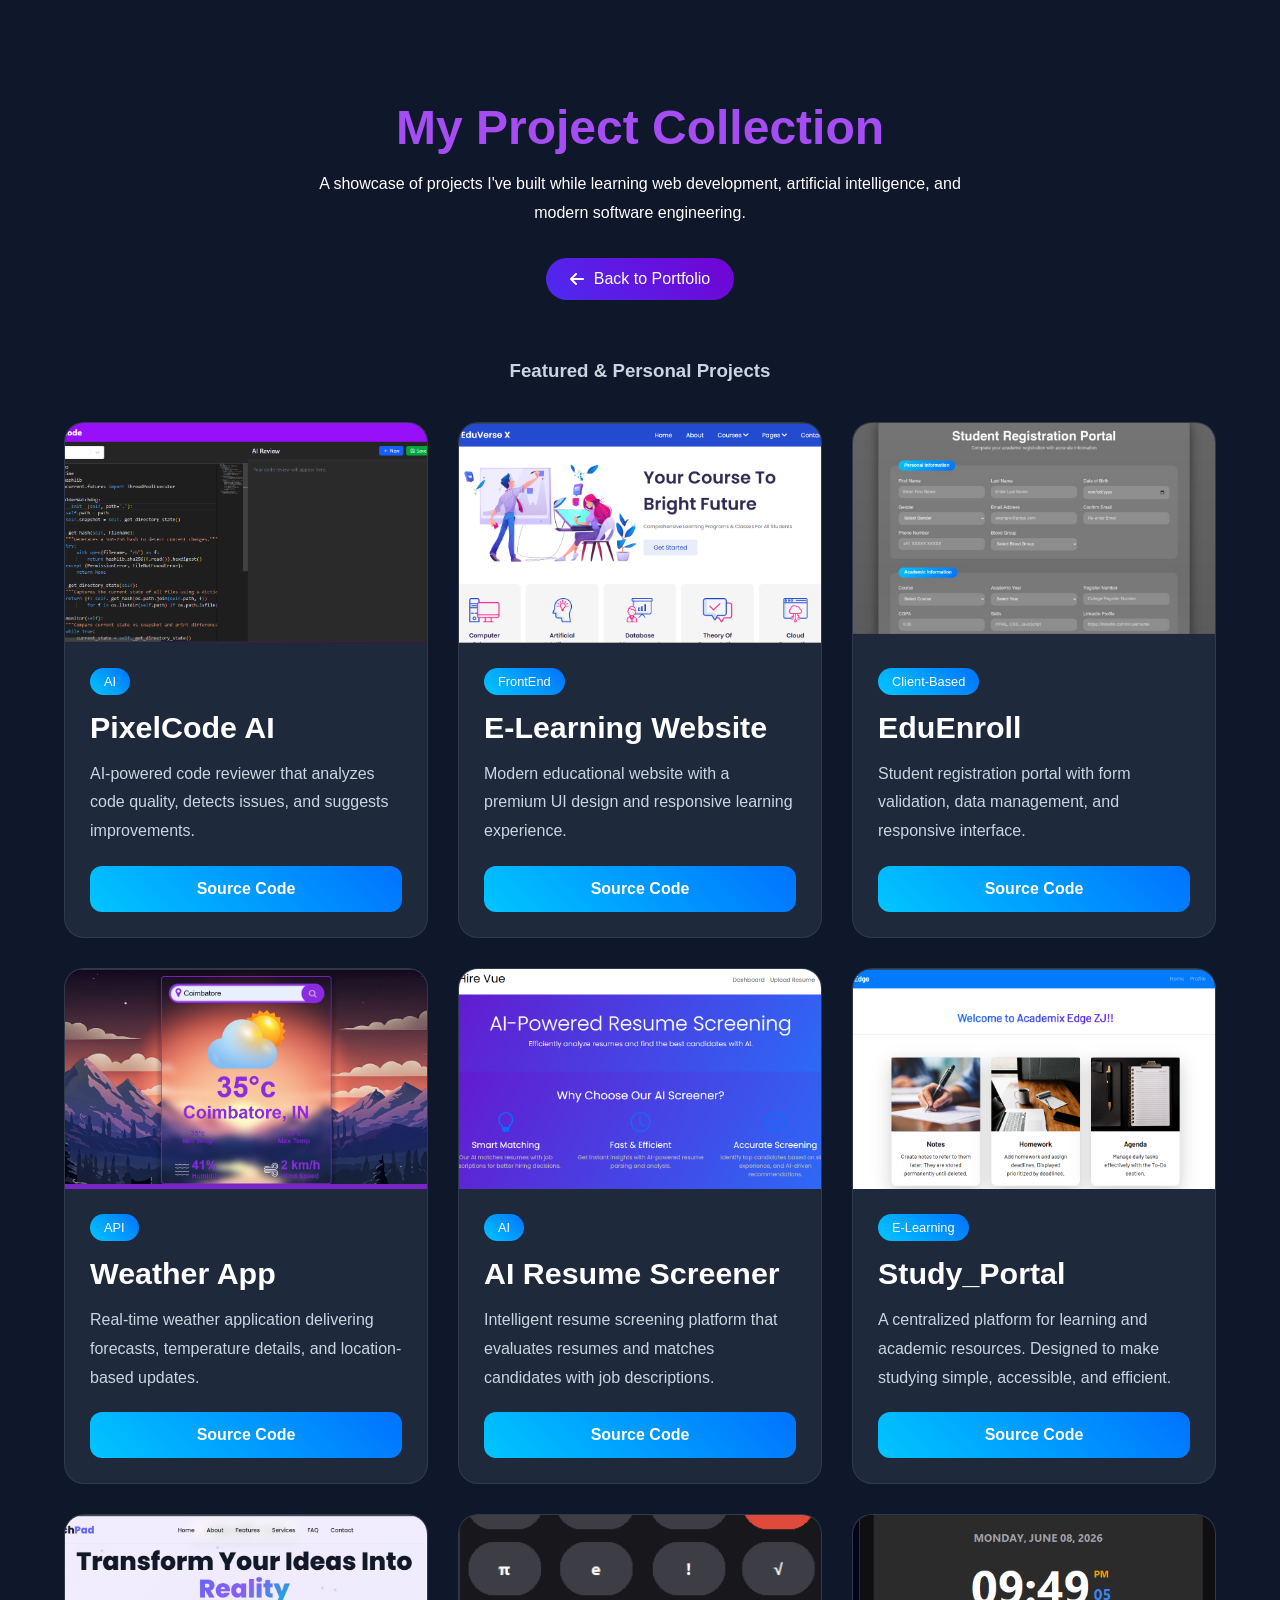
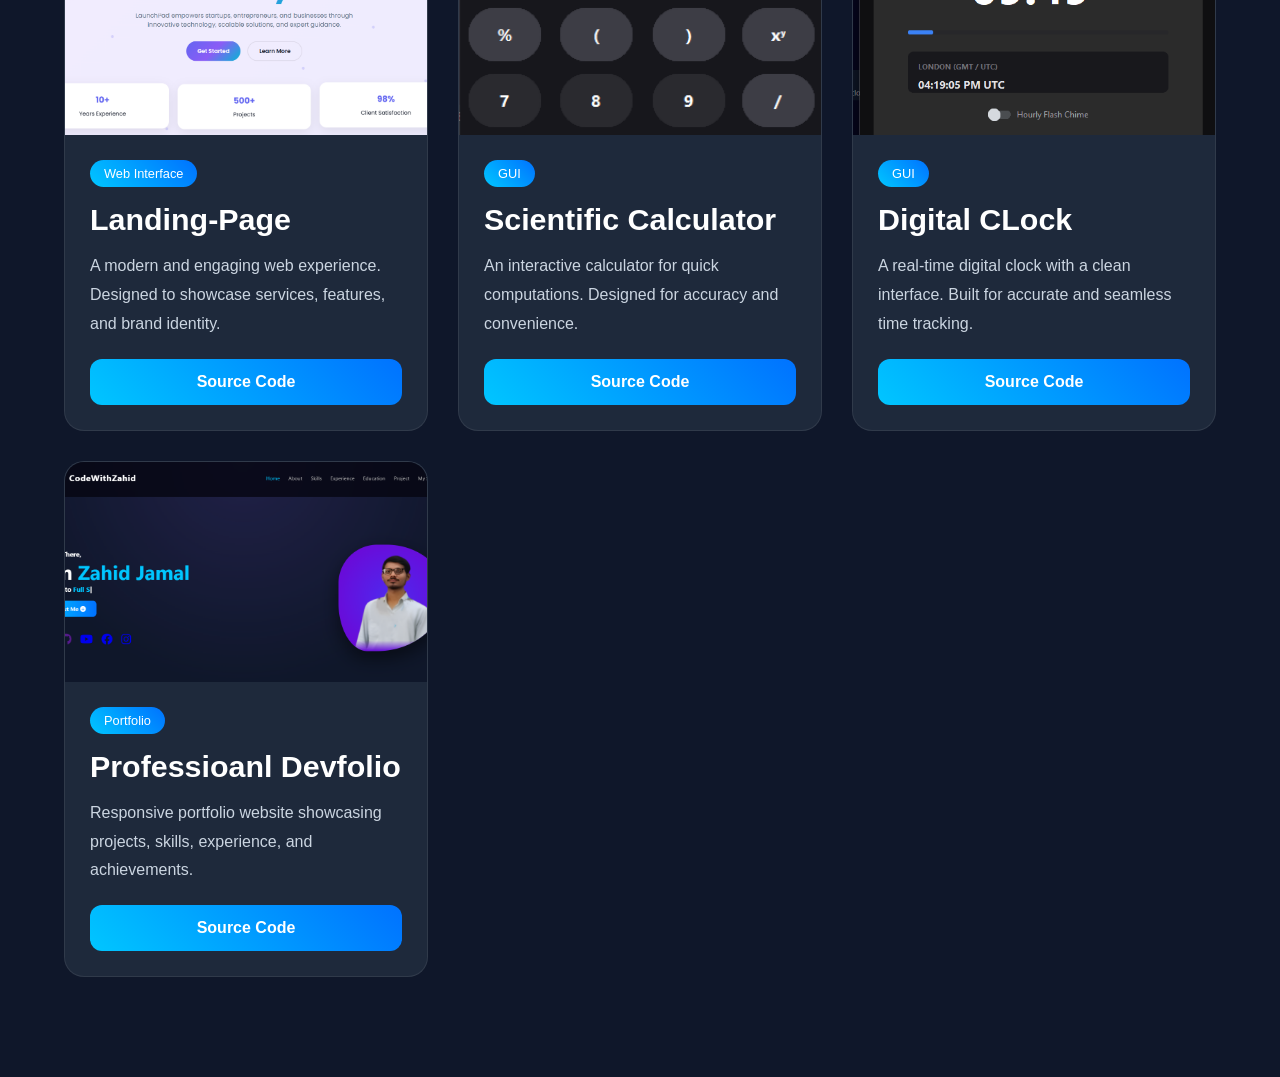
==== projects.html @ 309b1461 "added files" ====
<!DOCTYPE html>
<html lang="en">
<head>
    <meta charset="UTF-8">
    <meta name="viewport" content="width=device-width, initial-scale=1.0">
    <title>All Projects | Zahid Jamal</title>
    <link rel="stylesheet" href="https://cdnjs.cloudflare.com/ajax/libs/font-awesome/6.5.2/css/all.min.css">
    <link rel="stylesheet" href="./assets/css/style.css">
</head>

<body>

<section class="hero">

    <h1>My Project Collection</h1>

    <p>
        A showcase of projects I've built while learning web development,
        artificial intelligence, and modern software engineering.
    </p>

    <a href="index.html" class="back-btn">
        <i class="fas fa-arrow-left"></i>
        Back to Portfolio
    </a>

</section>

<section class="projects">

    <div class="project-count">
        <h3>Featured & Personal Projects</h3>
    </div>

    <div class="grid">

        <!-- Project 1 -->

        <div class="card">
            <div class="image-box">
                <img src="./assets/images/projects/pixelcode.png" alt="PixelCode AI">
            </div>

            <div class="content">
                <span class="tag">AI</span>

                <h3>PixelCode AI</h3>

                <p>
                    AI-powered code reviewer that analyzes code quality,
                    detects issues, and suggests improvements.
                </p>

                <div class="buttons">

                    <a href="https://github.com/ZahidJamal-web/AI-Code-Reviewer" target="_blank" class="code">
                        Source Code
                    </a>
                </div>
            </div>
        </div>

        <!-- Project 2 -->

        <div class="card">
            <div class="image-box">
                <img src="./assets/images/projects/e-learning.png" alt="E Learning">
            </div>

            <div class="content">
                <span class="tag">FrontEnd</span>

                <h3>E-Learning Website</h3>

                <p>
                    Modern educational website with a premium UI design and
                    responsive learning experience.
                </p>

                <div class="buttons">

                    <a href="https://github.com/ZahidJamal-web/Education-Static-Websi" target="_blank" class="code">
                        Source Code
                    </a>
                </div>
            </div>
        </div>

        <!-- Project 3 -->

        <div class="card">
            <div class="image-box">
                <img src="./assets/images/projects/enroll.png" alt="EduEnroll">
            </div>

            <div class="content">
                <span class="tag">Client-Based</span>

                <h3>EduEnroll</h3>
                
                <p>
                    Student registration portal with form validation,
                    data management, and responsive interface.
                </p>

                <div class="buttons">

                    <a href="https://github.com/ZahidJamal-web/Student-Registration-Form" target="_blank" class="code">
                        Source Code
                    </a>
                </div>
            </div>
        </div>

        <!-- Project 4 -->

        <div class="card">
            <div class="image-box">
                <img src="./assets/images/projects/weather-app.png" alt="Weather App">
            </div>

            <div class="content">
                <span class="tag">API</span>

                <h3>Weather App</h3>

                <p>
                    Real-time weather application delivering forecasts,
                    temperature details, and location-based updates.
                </p>

                <div class="buttons">

                    <a href="https://github.com/ZahidJamal-web/Weather_App" class="code">
                        Source Code
                    </a>
                </div>
            </div>
        </div>

        <!-- Future Projects -->

        <div class="card">
            <div class="image-box">
                <img src="./assets/images/projects/resume-screener.png" alt="">
            </div>

            <div class="content">
                <span class="tag">AI</span>

                <h3>AI Resume Screener</h3>

                <p>
                    Intelligent resume screening platform that evaluates
                    resumes and matches candidates with job descriptions.
                </p>

                <div class="buttons">
                    <a href="https://github.com/ZahidJamal-web/AI_Resume_Screener" class="code">Source Code</a>
                </div>
            </div>
        </div>

        <div class="card">
            <div class="image-box">
                <img src="./assets/images/projects/study-portal.png" alt="">
            </div>

            <div class="content">
                <span class="tag">E-Learning</span>

                <h3>Study_Portal</h3>

                <p>
                    A centralized platform for learning and academic resources.
                    Designed to make studying simple, accessible, and efficient.
                </p>

                <div class="buttons">
                    <a href="https://github.com/ZahidJamal-web/Study_Portal" class="code">Source Code</a>
                </div>
            </div>
        </div>

        <div class="card">
            <div class="image-box">
                <img src="./assets/images/projects/landing-page.png" alt="">
            </div>

            <div class="content">
                <span class="tag">Web Interface</span>

                <h3>Landing-Page</h3>

                <p>
                    A modern and engaging web experience.
                    Designed to showcase services, features, and brand identity.
                </p>

                <div class="buttons">
                    <a href="https://github.com/ZahidJamal-web/Launchpad-Landing-page" class="code">Source Code</a>
                </div>
            </div>
        </div>

        <div class="card">
            <div class="image-box">
                <img src="./assets/images/projects/calculator.png" alt="">
            </div>

            <div class="content">
                <span class="tag">GUI</span>

                <h3>Scientific Calculator</h3>

                <p>
                    An interactive calculator for quick computations.
                    Designed for accuracy and convenience.
                </p>

                <div class="buttons">
                    <a href="https://github.com/ZahidJamal-web/Python-Scientific-Calculator" class="code">Source Code</a>
                </div>
            </div>
        </div>

        <div class="card">
            <div class="image-box">
                <img src="./assets/images/projects/digital-clock.png" alt="">
            </div>

            <div class="content">
                <span class="tag">GUI</span>

                <h3>Digital CLock</h3>

                <p>
                    A real-time digital clock with a clean interface.
                    Built for accurate and seamless time tracking.
                </p>

                <div class="buttons">
                    <a href="https://github.com/ZahidJamal-web/Digital-Clock" class="code">Source Code</a>
                </div>
            </div>
        </div>

        <div class="card">
            <div class="image-box">
                <img src="./assets/images/projects/portfolio.png" alt="">
            </div>

            <div class="content">
                <span class="tag">Portfolio</span>

                <h3>Professioanl Devfolio</h3>

                <p>
                    Responsive portfolio website showcasing projects,
                    skills, experience, and achievements.
                </p>

                <div class="buttons">
                    <a href="https://github.com/ZahidJamal-web/Personal-Portfolio" class="code">Source Code</a>
                </div>
            </div>
        </div>
    </div>

</section>

</body>
</html>
---- assets/css/style.css ----
@import url('https://fonts.googleapis.com/css2?family=Poppins:wght@300;400;600;700&display=swap');

:root {
    --primary: #8b5cf6;
    --secondary: #3b82f6;
    --bg: #050510;
    --glass: rgba(255, 255, 255, 0.03);
    --border: rgba(255, 255, 255, 0.1);
    --text: #ffffff;
    --text-dim: #b3b3b3;
}

* { margin: 0; padding: 0; box-sizing: border-box; font-family: 'Poppins', sans-serif; }
body { background: var(--bg); color: var(--text); overflow-x: hidden; }

/* Background Glow */
.glow-overlay {
    position: fixed; top: 0; left: 0; width: 100%; height: 100%;
    background: radial-gradient(circle at 50% 0%, rgba(139, 92, 246, 0.15), transparent 70%);
    z-index: -1;
}

/* Glass Effect */
.glass {
    background: var(--glass);
    backdrop-filter: blur(12px);
    border: 1px solid var(--border);
    border-radius: 20px;
}

header {
    display: flex; justify-content: space-between; align-items: center;
    padding: 1.5rem 8%; position: sticky; top: 0; z-index: 1000;
    background: rgba(5, 5, 16, 0.8); backdrop-filter: blur(10px);
}

/* ===== HEADER ===== */

.logo-header{
    display: flex;
    flex-direction: row;
    align-items: center;
    gap: 1rem;
    transition: 0.4s ease;
}


/* ===== TRANSPARENT CIRCLE ===== */

.logo-circle{
    width: 60px;
    height: 60px;
    border-radius: 50%;
    display: flex;
    align-items: center;
    justify-content: center;
    background: rgba(255,255,255,0.08);
    border: 5px solid rgba(255,255,255,0.2);
    backdrop-filter: blur(10px);
    transition: 0.4s ease;
}

/* ICON */

.logo-circle i{
    font-size: 1.5rem;
    color: #fff;
}

/* TEXT */

.logo-header span{
    font-size: 1.5rem;
    font-weight: 700;
    color: #fff;
    letter-spacing: 1px;
}

/* ===== HOVER EFFECT ===== */

.logo:hover .logo-header{
    opacity: 0;
    transform: scale(0.6) rotate(-10deg);
}

/* GLOW ANIMATION */

.logo-circle:hover{
    transform: scale(1.1);
}

.navbar ul { display: flex; list-style: none; gap: 1.5rem; }
.navbar a { text-decoration: none; color: var(--text-dim); font-size: 0.9rem; transition: 0.3s; }
.navbar a.active, .navbar a:hover { color: var(--primary); }

.container { max-width: 1200px; margin: 0 auto; padding: 2rem; }

/* Hero */
.home { min-height: 80vh; display: flex; align-items: center; }
.hero-content { display: flex; align-items: center; justify-content: space-between; width: 100%; gap: 5rem; }
h1 { font-size: 3.5rem; }
h1 span { color: var(--primary); }

.btn-primary {
    display: inline-block; padding: 12px 30px; background: linear-gradient(90deg, var(--primary), var(--secondary));
    color: white; text-decoration: none; border-radius: 10px; font-weight: 600; margin-top: 20px;
}

.btn-primary:hover{
    transform: scale(1.2);
}
.btn-resume {
   display: inline-block; padding: 12px 30px; background: linear-gradient(90deg, var(--primary), var(--secondary));
    color: white; text-decoration: none; border-radius: 10px; font-weight: 600; margin-top: 20px;
}
.image-side {
    display: flex;
    justify-content: center;
    align-items: center;
    height: 500px;
}

.portrait-container {
    position: relative;
    width: 300px;
    height: 300px;
    background: radial-gradient(circle, rgba(80, 43, 245, 0.973), rgb(114, 3, 211));
    border-radius: 40% 60% 70% 30% / 40% 50% 60% 50%;
    overflow: hidden; 
    display: flex;
    justify-content: center;
    align-items: flex-end;
    
    box-shadow: 0 20px 50px rgba(0, 0, 0, 0.5);
}

.portrait-container img {
    width: 98%; 
    height: auto;
    display: block;
    -webkit-mask-image: linear-gradient(to bottom, black 90%, transparent 100%);
    mask-image: linear-gradient(to bottom, black 90%, transparent 100%);
    transition: transform 0.4s ease;
}

.portrait-container:hover img {
    transform: scale(1.08);
}

.home .socials {
    margin-top: 2.5rem; 
    display: flex;
    gap: 1.5rem;
}

.home .socials a {
    font-size: 2rem; 
    display: inline-block;
    transition: transform 0.3s ease, color 0.3s ease;
}

.home .socials a:hover {
    transform: translateY(-5px); 
    color: var(--primary);
}

/* Specifically for the Footer Socials if they are also cramped */
.footer .share {
    margin-top: 2rem;
    display: flex;
    gap: 1.2rem;
}

.footer .share a {
    height: 45px; /* Increased height */
    width: 45px;  /* Increased width */
    line-height: 45px; /* Vertically centers the icon */
    font-size: 1.2rem;
}

/* the grid layout to stack vertically */
.grid-layout {
    display: flex;
    flex-direction: column; 
    gap: 4rem;              
    margin-top: 3rem;
}

.glass.card-section {
    width: 100%;
}

.about-flex {
    display: flex;
    gap: 2rem;
    align-items: flex-start;
}


/* Ensure images don't stretch weirdly in the vertical layout */
.profile-img {
    width: 280px; 
    height: auto;
    border-radius: 15px;
}

/* target the description paragraph in About Me */
.description {
    line-height: 2 !important; /* Increases space between lines of text */
    margin-bottom: 20px;         /* Adds space before the contact info starts */
}

.tagline {
    line-height: 2 !important;
}

.typing-text{
    color: var(--primary);
}

/* Add space between the individual contact items (Age, Email, etc.) */
.meta-info span {
    margin-bottom: 10px; /* Space between the rows of contact info */
    display: inline-block;
    margin-right: 15px;
}

/* Add space between skill categories */
.skill-cat {
    margin-bottom: 2.5rem !important; /* Space between Frontend row and Backend row */
}

/* Space between the label (Frontend) and the icons below it */
.skill-cat label {
    margin-bottom: 15px !important;
    display: block;
    font-size: 1.1rem;
    letter-spacing: 1px;
}

/* Space between the icons themselves */
.icons {
    gap: 1.5rem !important; /* Increases horizontal space between tech icons */
}

.card-section {
    padding: 3rem !important; 
}

.card-header {
    display: flex;          
    align-items: center;    
    gap: 12px;              
    margin-bottom: 20px;    
}

.card-header i {
    font-size: 2.3rem;      
    color: var(--primary);  
}

.card-header h2 {
    margin: 0;              
    font-size: 2.5rem ;
}
/* Container Spacing */
.skills-wrapper {
    display: flex;
    flex-direction: column;
    gap: 2rem;
    padding: 10px;
}

/* Category Label (Neon Green accent) */
.skill-cat label {
    display: block;
    color: #10b981; 
    font-size: 0.85rem;
    font-weight: 700;
    text-transform: uppercase;
    margin-bottom: 15px;
    letter-spacing: 1px;
}

/* The Icon Row */
.icons {
    display: flex;
    flex-wrap: wrap;
    gap: 15px;
}

/* Individual Icon "Cards" for Visibility */
.icons i {
    font-size: 2.2rem;
    background: rgb(247, 247, 247); /* Subtle card background */
    padding: 12px;
    border-radius: 10px;
    border: 1px solid rgba(255, 255, 255, 0.1);
    transition: all 0.3s ease;
    cursor: pointer;
    display: flex;
    align-items: center;
    justify-content: center;
}

/* Force visibility for dark-colored logos */
.icons i.colored[class*="github"],
.icons i.colored[class*="express"],
.icons i.colored[class*="linux"],
.icons i.colored[class*="flask"] {
    filter: drop-shadow(0 0 5px rgba(255, 255, 255, 0.4)) brightness(1.3);
}

/* Hover Effect */
.icons i:hover {
    transform: translateY(-5px);
    background: rgba(255, 255, 255, 0.12);
    border-color: #8b5cf6; /* Purple glow on hover */
    box-shadow: 0 5px 15px rgba(139, 92, 246, 0.3);
}

/* ================= EXPERIENCE SECTION ================= */

.experience {
    padding: 10px ;
}

.experience-header i {
    font-size: 2.5rem;      
    color: var(--primary); 
}

.timeline {
    position: relative;
    margin-top: 50px;
}

.timeline::before {
    content: "";
    position: absolute;
    left: 18px;
    top: 0;
    width: 3px;
    height: 100%;
    background: linear-gradient(to bottom, #00bfff, #8a2be2);
}

.timeline-item {
    position: relative;
    margin-bottom: 30px;
    padding-left: 70px;
}

.timeline-dot {
    position: absolute;
    left: 5px;
    width: 28px;
    height: 28px;
    border-radius: 50%;
    background: #00bfff;
    border: 5px solid #0f172a;
    box-shadow: 0 0 20px rgba(0, 191, 255, 0.5);
}

.timeline-content {
    background: rgba(255, 255, 255, 0.05);
    backdrop-filter: blur(12px);
    border: 1px solid rgba(255,255,255,0.08);
    border-radius: 20px;
    padding: 30px;
    transition: 0.4s ease;
}

.timeline-content:hover {
    transform: translateY(-8px);
    box-shadow: 0 10px 30px rgba(0,0,0,0.2);
}

.experience-header {
    display: flex;
    gap: 20px;
    align-items: flex-start;
    margin-bottom: 10px;
}

.experience-header img {
    width: 60px;
    height: 60px;
    border-radius: 15px;
    object-fit: cover;
    background: #fff;
    padding: 5px;
}

.experience-header h3 {
    font-size: 1.3rem;
    color: #fff;
    margin-bottom: 5px;
}

.experience-header h4 {
    font-size: 1rem;
    color: #00bfff;
    margin-bottom: 8px;
}

.experience-date {
    display: block;
    color: #00bfff;
    font-size: 0.9rem;
    margin-bottom: 5px;
}

.experience-location {
    color: #00bfff;
    font-size: 0.9rem;
}

.experience-description p {
    color: #ddd;
    line-height: 1.8;
    margin-bottom: 15px;
}

.experience-description ul {
    padding-left: 20px;
}

.experience-description ul li {
    color: #ccc;
    margin-bottom: 10px;
    line-height: 1.6;
}


/* RESPONSIVE */

@media(max-width: 768px) {

    .timeline::before {
        left: 12px;
    }

    .timeline-dot {
        width: 22px;
        height: 22px;
        left: 2px;
    }

    .timeline-item {
        padding-left: 50px;
    }

    .experience-header {
        flex-direction: column;
    }

    .experience-header img {
        width: 50px;
        height: 50px;
    }
}

/* Education */
/* Container styling */
.education-container {
  display: flex;
  flex-direction: column;
  gap: 15px;
  max-width: 1100px;
  margin: 0 auto;
  padding: 25px;
  padding-top: 10px;
}

/* The Card Styling */
.edu-card {
  display: flex;
  align-items: center;
  background: rgba(255, 255, 255, 0.03); /* Semi-transparent */
  border: 1px solid rgba(255, 255, 255, 0.1);
  border-radius: 20px;
  padding: 24px;
  gap: 25px;
  transition: all 0.4s cubic-bezier(0.175, 0.885, 0.32, 1.275);
  backdrop-filter: blur(10px);
}

/* Hover Effect */
.edu-card:hover {
  transform: scale(1.02);
  background: rgba(157, 80, 187, 0.05);
  border-color: #9d50bb;
  box-shadow: 0 15px 35px rgba(0, 0, 0, 0.4);
}

/* Image Container */
.edu-image img {
  width: 100px;
  height: 100px;
  object-fit: cover;
  border-radius: 15px;
  box-shadow: 0 5px 15px rgba(0,0,0,0.3);
}

/* Text Content */
.edu-details {
  flex: 1;
}

.edu-date {
  font-size: 0.85rem;
  color: #9d50bb; /* Your Purple theme */
  font-weight: 600;
  text-transform: uppercase;
  letter-spacing: 1px;
}

.edu-degree {
  margin: 5px 0;
  font-size: 1.4rem;
  color: #ffffff;
}

.edu-school {
  color: #a0a0a0;
  margin-bottom: 12px;
}

/* Status Badge */
.edu-status {
  font-size: 0.75rem;
  padding: 5px 12px;
  border-radius: 50px;
  font-weight: bold;
}

.badge-completed {
  background: rgba(0, 255, 136, 0.1);
  color: #00ff88;
  border: 1px solid rgba(0, 255, 136, 0.3);
}

.edu-percentage {
  font-size: 0.75rem;
  padding: 5px 12px;
  border-radius: 50px;
  font-weight: bold;
  background: rgba(157, 80, 187, 0.1); /* Subtle purple background */
  color: #d1a3ff; /* Lighter purple text */
  border: 1px solid rgba(157, 80, 187, 0.3);
}

/* Mobile Responsiveness */
@media (max-width: 600px) {
  .edu-card {
    flex-direction: column;
    text-align: center;
  }
}
/* ===== PROJECT SECTION ===== */

.project{
    padding: 6rem 8%;
    min-height: 100vh;
}

.section-title{
    text-align: center;
    font-size: 2.5rem;
    margin-bottom: 5rem;
    color: #fff;
}

.section-title span{
    color: #00d9ff;
}

/* ===== PROJECT GRID ===== */

.projects-grid{
    display: grid;
    grid-template-columns: repeat(auto-fit, minmax(320px, 1fr));
    gap: 3rem;
    align-items: stretch;
}

/* ===== PROJECT CARD ===== */

.project-card{
    position: relative;
    overflow: hidden;

    border-radius: 25px;

    background: rgba(255,255,255,0.06);
    backdrop-filter: blur(12px);

    border: 1px solid rgba(255,255,255,0.1);

    transition: 0.4s ease;

    display: flex;
    flex-direction: column;

    height: 100%;
}

/* IMAGE */

.project-card img{
    width: 100%;
    height: 240px;
    object-fit: cover;

    transition: 0.5s ease;
}

/* CONTENT */

.project-content{
    padding: 1rem;
    display: flex;
    flex-direction: column;
    flex: 1;
}

/* TITLE */

.project-content h3{
    font-size: 1.3rem;
    color: #fff;
    margin-bottom: 1rem;
}

/* PARA */

.project-content p{
    font-size: 1rem;
    line-height: 1.8;
    color: #d1d5db;

    margin-bottom: 2rem;
    flex: 1;
}

/* BUTTONS */

.project-btns{
    display: flex;
    gap: 1rem;
    flex-wrap: wrap;
}

/* BUTTON */

.btn-small{
    padding: 1rem 2rem;
    border-radius: 50px;

    background: #00d9ff;
    color: #111;

    font-size: 1.4rem;
    font-weight: 600;

    text-decoration: none;

    transition: 0.3s ease;
}

.btn-small:hover{
    transform: translateY(-3px);
    box-shadow: 0 0 20px rgba(0,217,255,0.5);
}

/* OUTLINE BUTTON */

.btn-small.outline{
    background: transparent;
    border: 2px solid #00d9ff;
    color: #00d9ff;
}

.btn-small.outline:hover{
    background: #00d9ff;
    color: #111;
}

/* HOVER EFFECT */

.project-card:hover{
    transform: translateY(-10px);
    box-shadow: 0 0 35px rgba(0,217,255,0.2);
}

.project-card:hover img{
    transform: scale(1.08);
}

/* ===== RESPONSIVE ===== */

@media(max-width: 991px){

    .project{
        padding: 5rem 5%;
    }

    .section-title{
        font-size: 3rem;
    }

    .project-content h3{
        font-size: 2rem;
    }

    .project-content p{
        font-size: 1.4rem;
    }
}

@media(max-width: 768px){

    .projects-grid{
        grid-template-columns: 1fr;
    }

    .project-card img{
        height: 220px;
    }

    .project-content{
        padding: 2rem;
    }

    .btn-small{
        width: 100%;
        text-align: center;
    }
}

@media(max-width: 480px){

    .section-title{
        font-size: 2.5rem;
    }

    .project-content h3{
        font-size: 1.8rem;
    }

    .project-content p{
        font-size: 1.3rem;
    }

    .project-card img{
        height: 200px;
    }
}

.all-projects-btn{
    text-align:center;
    margin-top:2rem;
    
}

.all-projects-btn .btn{
    display:inline-flex;
    align-items:center;
    gap:8px;
    padding: 12px 30px;
    background: linear-gradient(90deg, var(--primary), var(--secondary));
    color: white; 
    text-decoration: none; 
    border-radius: 10px; 
    font-weight: 600; 
    margin-top: 20px;
}

/* ===== service SECTION ===== */

.services-section{
    min-height: 90vh;
    background: var(--bg);
    padding: 5rem 8%;
}

.services-section .heading{
    text-align: center;
    color: #fff;
    font-size: 3rem;
    margin-bottom: 5rem;
}

.services-section .heading i{
    color: #00d9ff;
}

/* CONTAINER */

.service-container{
    position: relative;
    max-width: 1300px;
    margin: auto;
    padding-top: 30px;
}

/* TOP ROOF SHAPE */

.roof{
    position: absolute;
    top: 0;
    left: 50%;
    transform: translateX(-50%);
    width: 100%;
    height: 100px;
    background: #00d9ff;

    clip-path: polygon(50% 0%, 100% 100%, 0% 100%);
}

/* service BOX */

.service-box{
    display: flex;
    gap: 1rem;
    position: relative;
    z-index: 2;
}

/* EACH service */

.service{
    flex: 1;
    background: #1e293b;
    height: 450px;
    position: relative;
    overflow: hidden;
    border-radius: 0 0 10px 10px;
    transition: 0.4s ease;
    cursor: pointer;

    display: flex;
    align-items: center;
    justify-content: center;
}

/* DIFFERENT COLORS */

.service:nth-child(1){
    background: #334155;
}

.service:nth-child(2){
    background: #48776d;
}

.service:nth-child(3){
    background: #0ea5e9;
}

.service:nth-child(4){
    background: #0051ff;
}

.service:nth-child(5){
    background: #1d4ed8;
}

/* ICON */

.service-icon{
    transition: 0.4s ease;
}

.service-icon i{
    font-size: 7rem;
    color: white;
    margin-top: 70px;
}

/* HIDE ICON ON HOVER */

.service:hover .service-icon{
    opacity: 0;
    transform: scale(0.5) rotate(180deg);
}

/* SHOW TEXT */

.service-content{
    position: absolute;
    bottom: 60px;
    padding: 0 2rem;
    text-align: center;

    opacity: 0;
    transform: translateY(30px);
    transition: 0.4s ease;
}

.service:hover .service-content{
    opacity: 1;
    transform: translateY(0);
}

/* TITLE */

.service-title{
    position: absolute;
    top: 40px;
    left: 50%;
    transform: translateX(-50%);
    width: 100%;
    text-align: center;
    padding: 0 1rem;
}

.service-title h3{
    color: #fff;
    font-weight: 700;
}

/* CONTENT */

.service-content{
    opacity: 0;
    transform: translateY(30px);
    transition: 0.4s ease;
    padding: 2rem;
    text-align: center;
}

.service-content p{
    color: #fff;
    line-height: 1.8;
}

/* HOVER EFFECT */

.service:hover{
    transform: translateY(-10px) scale(1.03);
}

.service:hover .service-content{
    opacity: 1;
    transform: translateY(0);
}

/* HIDE CONTENT WHEN NOT HOVERED */

.service:not(:hover) .service-content{
    opacity: 0;
}

/* RESPONSIVE */

@media(max-width: 991px){

    .service-box{
        flex-direction: column;
    }

    .service{
        height: 250px;
    }

    .roof{
        display: none;
    }
}

footer { text-align: center; padding: 2rem; margin-top: 4rem; border-bottom: none; border-left: none; border-right: none; border-radius: 20px 20px 0 0; }
footer span { color: var(--primary); font-weight: 600; }

/* Responsive */
@media (max-width: 900px) {
    .hero-content, .grid-layout, .education-grid, .about-flex { flex-direction: column; grid-template-columns: 1fr; }
    h1 { font-size: 2.5rem; }
    .hero-img-card img { width: 100%; }
}

/* Footer Styles */
.footer {
    margin-top: 5rem;
    padding: 3rem 8% 1rem;
    border-radius: 40px 40px 0 0; /* Rounded top corners */
    border-bottom: none;
    border-left: none;
    border-right: none;
}

.footer .box-container {
    display: grid;
    grid-template-columns: repeat(auto-fit, minmax(250px, 1fr));
    gap: 2rem;
    margin-bottom: 2rem;
}

.footer .box h3 {
    font-size: 1.4rem;
    color: var(--text);
    margin-bottom: 1.5rem;
    font-weight: 600;
}

.footer .box p {
    font-size: 0.9rem;
    color: var(--text-dim);
    line-height: 1.8;
}

.footer .box .tagline {
    margin-top: 10px;
    color: var(--primary);
    font-weight: 600;
}

.footer .box .links {
    display: flex;
    flex-direction: column;
    gap: 10px;
}

.footer .box .links a {
    text-decoration: none;
    color: var(--text-dim);
    font-size: 0.9rem;
    transition: 0.3s;
    display: flex;
    align-items: center;
    gap: 8px;
}

.footer .box .links a i {
    font-size: 0.7rem;
    color: var(--primary);
}

.footer .box .links a:hover {
    color: var(--primary);
    padding-left: 8px;
}

.footer .box .contact-links p {
    display: flex;
    align-items: center;
    gap: 12px;
    margin-bottom: 12px;
}

.footer .box .contact-links i {
    color: var(--primary);
    width: 20px;
}

/* Social Icons in Footer */
.footer .share {
    display: flex;
    gap: 1rem;
    margin-top: 1.5rem;
}

.footer .share a {
    height: 40px;
    width: 40px;
    line-height: 40px;
    text-align: center;
    border-radius: 50%;
    background: rgba(255, 255, 255, 0.05);
    color: white;
    border: 1px solid var(--border);
    transition: 0.3s;
    font-size: 1.1rem;
}

.footer .share a:hover {
    background: var(--primary);
    transform: translateY(-5px);
    box-shadow: 0 5px 15px rgba(139, 92, 246, 0.4);
}

/* Credit Line */
.footer .credit {
    text-align: center;
    padding-top: 2rem;
    border-top: 1px solid var(--border);
    font-size: 0.9rem;
    color: var(--text-dim);
}

.footer .credit span {
    color: var(--primary);
    font-weight: 600;
}

.footer .credit i {
    color: #e74c3c;
    margin: 0 5px;
}

/* Heartbeat Animation for the icon */
.pulse {
    animation: heartbeat 1.5s ease-in-out infinite;
}

@keyframes heartbeat {
    0% { transform: scale(1); }
    50% { transform: scale(1.2); }
    100% { transform: scale(1); }
}

/* Responsive Footer */
@media (max-width: 768px) {
    .footer {
        padding: 3rem 5% 1rem;
        text-align: center;
    }
    .footer .box .links a, .footer .box .contact-links p {
        justify-content: center;
    }
    .footer .share {
        justify-content: center;
    }
}


/* Projects.html */

:root{
    --primary:#00c6ff;
    --secondary:#0072ff;
    --bg:#0f172a;
    --card:#1e293b;
    --text:#ffffff;
    --text-light:#cbd5e1;
}

*{
    margin:0;
    padding:0;
    box-sizing:border-box;
    font-family:Segoe UI,sans-serif;
}

body{
    background:var(--bg);
    color:var(--text);
}

/* =========================
   HERO SECTION
========================= */

.hero{
    padding:100px 8% 60px;
    text-align:center;
}

.hero h1{
    font-size:3rem;
    margin-bottom:15px;
    color: rgb(165, 77, 243);
}

.hero p{
    max-width:700px;
    margin:auto;
    line-height:1.8;
}

.back-btn{
    display:inline-flex;
    align-items:center;
    gap:10px;
    margin-top:30px;
    padding:12px 24px;
    border-radius:50px;
    text-decoration:none;
    background:linear-gradient(45deg,rgba(80, 43, 245, 0.973), rgb(114, 3, 211));
    color:white;
    transition:.3s;
}

.back-btn:hover{
    background:var(--glass);
}

/* =========================
   PROJECTS SECTION
========================= */

.projects{
    width:90%;
    max-width:1400px;
    margin:auto;
    padding-bottom:100px;
}

.project-count{
    text-align:center;
    margin-bottom:40px;
    color:var(--text-light);
}

.grid{
    display:grid;
    grid-template-columns:repeat(auto-fit,minmax(340px,1fr));
    gap:30px;
    align-items:stretch;
}

/* =========================
   PROJECT CARD
========================= */

.card{
    background:var(--card);
    border-radius:20px;
    overflow:hidden;
    border:1px solid rgba(255,255,255,.08);
    transition:.4s ease;

    display:flex;
    flex-direction:column;
    height:100%;
}

.card:hover{
    transform:translateY(-10px);
}

/* =========================
   IMAGE
========================= */

.image-box{
    height:220px;
    overflow:hidden;
    flex-shrink:0;
}

.image-box img{
    width:100%;
    height:100%;
    object-fit:cover;
    transition:.5s;
}

.card:hover img{
    transform:scale(1.08);
}

/* =========================
   CONTENT
========================= */

.content{
    padding:25px;
    display:flex;
    flex-direction:column;
    flex:1;
}

.tag{
    display:inline-block;
    width:fit-content;
    padding:6px 14px;
    border-radius:30px;
    background:linear-gradient(45deg,var(--primary),var(--secondary));
    font-size:.8rem;
    margin-bottom:15px;
}

.content h3{
    font-size:1.9rem;
    margin-bottom:15px;
    color:var(--text);
}

.content p{
    color:var(--text-light);
    line-height:1.8;
    margin-bottom:20px;
}

/* =========================
   BUTTONS
========================= */

.buttons{
    display:flex;
    gap:10px;
    margin-top:auto; /* pushes buttons to bottom */
}

.buttons a{
    flex:1;
    text-align:center;
    text-decoration:none;
    padding:14px;
    border-radius:12px;
    font-weight:600;
    transition:.3s;
}

.code{
    background:linear-gradient(45deg,var(--primary), var(--secondary));
    color:white;
}

.code:hover{
    opacity:.85;
    transform:translateY(-2px);
    color:rgba(52, 197, 241, 0.925);
    background:var(--bg)
}

/* =========================
   RESPONSIVE
========================= */

@media(max-width:768px){

    .hero h1{
        font-size:2.2rem;
    }

    .grid{
        grid-template-columns:1fr;
    }

    .buttons{
        flex-direction:column;
    }
}

@media(max-width:480px){

    .projects{
        width:95%;
    }

    .content{
        padding:20px;
    }

    .content h3{
        font-size:1.5rem;
    }
}
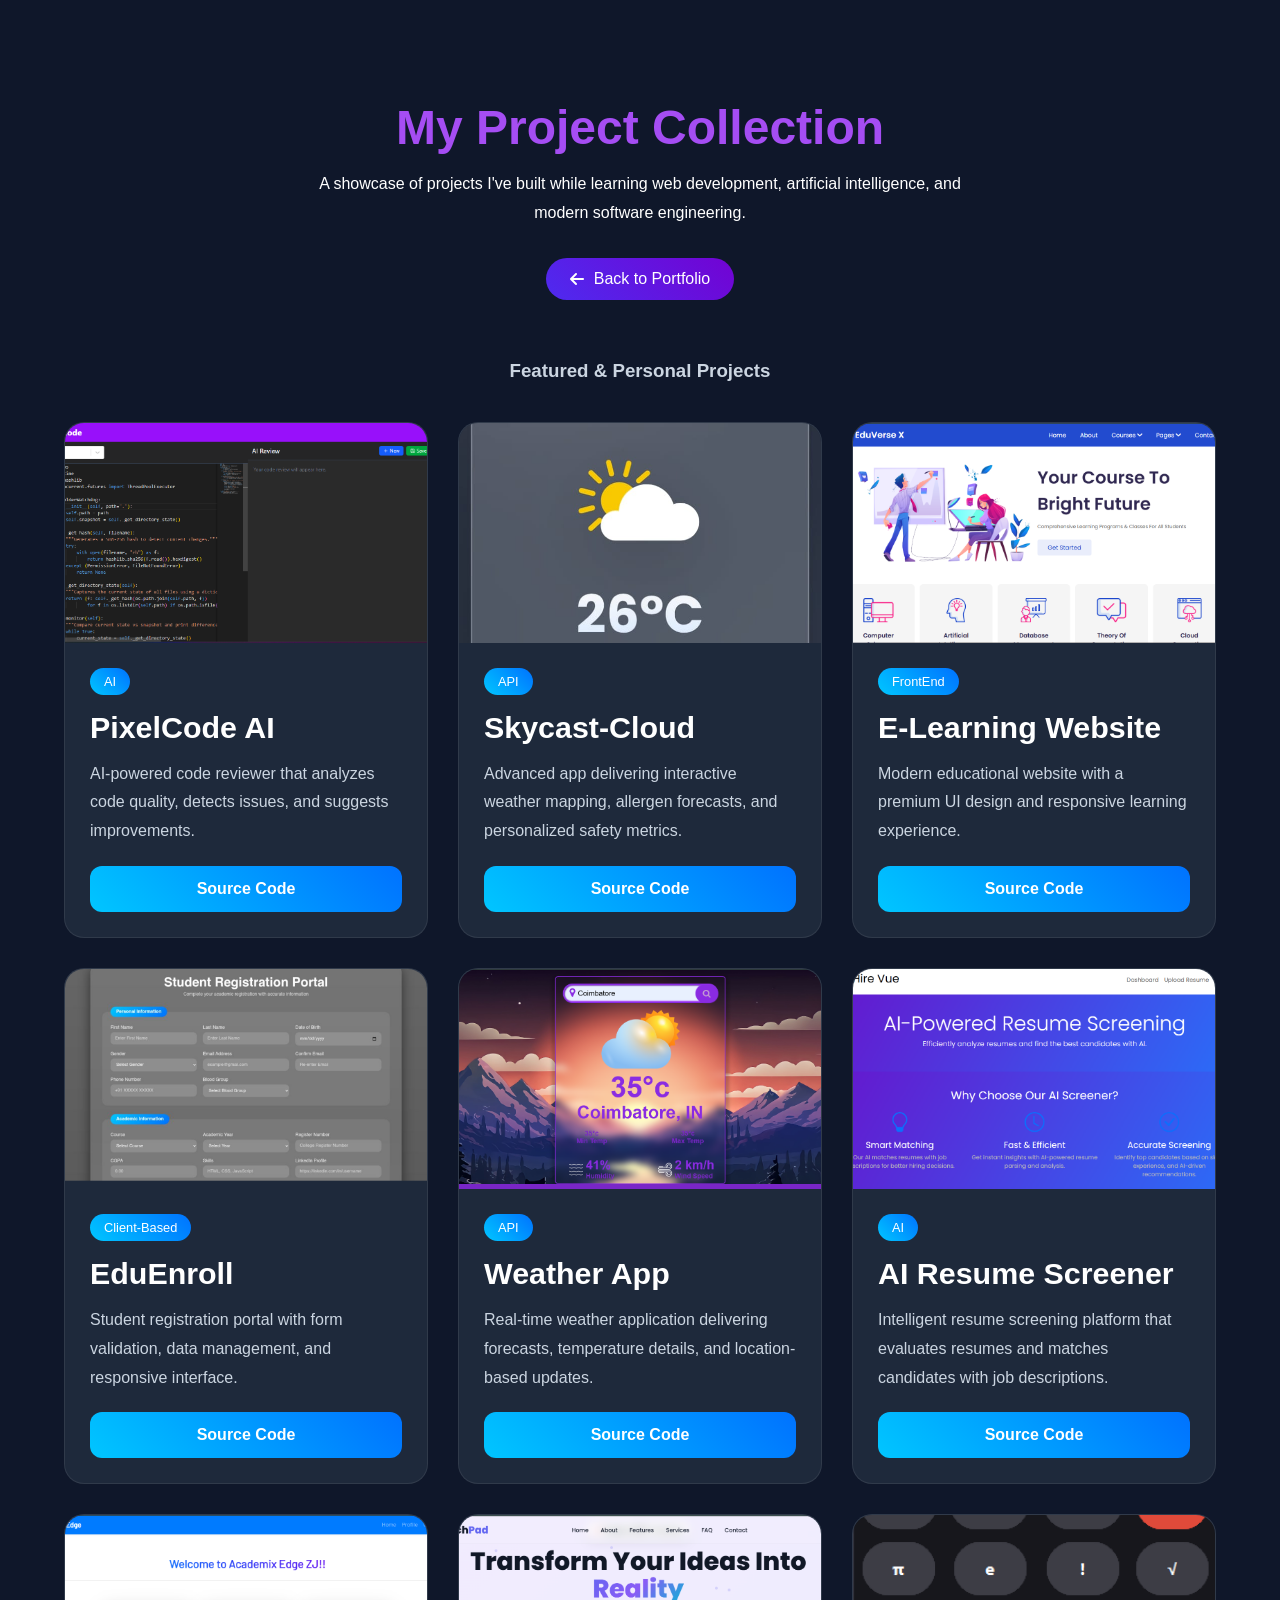
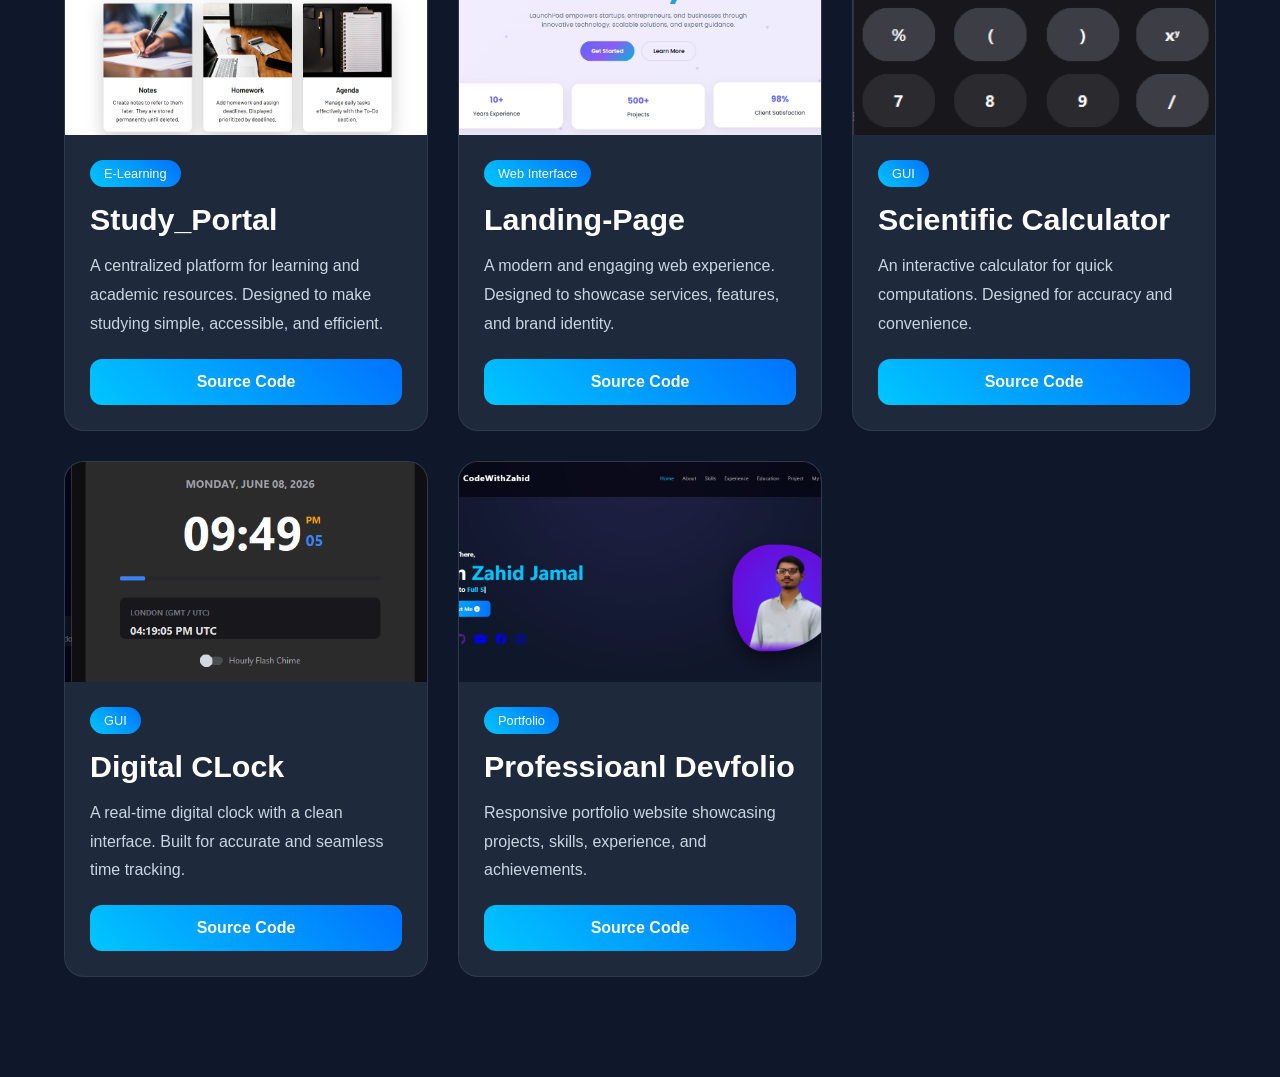
==== commit 34f047c3: "Added projects" ====
--- a/projects.html
+++ b/projects.html
@@ -34,8 +34,6 @@
 
     <div class="grid">
 
-        <!-- Project 1 -->
-
         <div class="card">
             <div class="image-box">
                 <img src="./assets/images/projects/pixelcode.png" alt="PixelCode AI">
@@ -60,8 +58,30 @@
             </div>
         </div>
 
-        <!-- Project 2 -->
-
+         <div class="card">
+            <div class="image-box">
+                <img src="./assets/images/projects/weather-app.jpeg" alt="Weather App">
+            </div>
+
+            <div class="content">
+                <span class="tag">API</span>
+
+                <h3>Skycast-Cloud</h3>
+
+                <p>
+                    Advanced app delivering interactive weather mapping, allergen 
+                    forecasts, and personalized safety metrics.
+                </p>
+
+                <div class="buttons">
+
+                    <a href="https://github.com/ZahidJamal-web/SkyCast-Weather-App" class="code">
+                        Source Code
+                    </a>
+                </div>
+            </div>
+        </div>
+        
         <div class="card">
             <div class="image-box">
                 <img src="./assets/images/projects/e-learning.png" alt="E Learning">
@@ -86,8 +106,6 @@
             </div>
         </div>
 
-        <!-- Project 3 -->
-
         <div class="card">
             <div class="image-box">
                 <img src="./assets/images/projects/enroll.png" alt="EduEnroll">
@@ -112,8 +130,6 @@
             </div>
         </div>
 
-        <!-- Project 4 -->
-
         <div class="card">
             <div class="image-box">
                 <img src="./assets/images/projects/weather-app.png" alt="Weather App">
@@ -138,8 +154,6 @@
             </div>
         </div>
 
-        <!-- Future Projects -->
-
         <div class="card">
             <div class="image-box">
                 <img src="./assets/images/projects/resume-screener.png" alt="">
--- a/assets/css/style.css
+++ b/assets/css/style.css
@@ -1,9 +1,13 @@
 @import url('https://fonts.googleapis.com/css2?family=Poppins:wght@300;400;600;700&display=swap');
+
+html{
+    scroll-behavior:smooth;
+}
 
 :root {
     --primary: #8b5cf6;
     --secondary: #3b82f6;
-    --bg: #050510;
+    --bg: #52528d;
     --glass: rgba(255, 255, 255, 0.03);
     --border: rgba(255, 255, 255, 0.1);
     --text: #ffffff;
@@ -11,13 +15,34 @@
 }
 
 * { margin: 0; padding: 0; box-sizing: border-box; font-family: 'Poppins', sans-serif; }
-body { background: var(--bg); color: var(--text); overflow-x: hidden; }
+body { 
+    background: var(--bg); 
+    color: var(--text); 
+    overflow-x: hidden; 
+}
 
 /* Background Glow */
 .glow-overlay {
     position: fixed; top: 0; left: 0; width: 100%; height: 100%;
-    background: radial-gradient(circle at 50% 0%, rgba(139, 92, 246, 0.15), transparent 70%);
+    background: radial-gradient(circle at 50% 0%, rgba(58, 17, 155, 0.801), transparent 70%);
     z-index: -1;
+}
+
+.reveal{
+    opacity:0;
+    transform:translateY(100px);
+    filter:blur(8px);
+
+    transition:
+    opacity 0.8s ease,
+    transform 0.8s ease,
+    filter 0.8s ease;
+}
+
+.reveal.active{
+    opacity:1;
+    transform:translateY(0);
+    filter:blur(0);
 }
 
 /* Glass Effect */
@@ -28,78 +53,173 @@
     border-radius: 20px;
 }
 
-header {
-    display: flex; justify-content: space-between; align-items: center;
-    padding: 1.5rem 8%; position: sticky; top: 0; z-index: 1000;
-    background: rgba(5, 5, 16, 0.8); backdrop-filter: blur(10px);
-}
-
-/* ===== HEADER ===== */
-
+/* Header */
+
+header{
+    position: fixed;
+    top: 0;
+    left: 0;
+    width: 100%;
+    padding: 1rem 8%;
+    display: flex;
+    justify-content: space-between;
+    align-items: center;
+    background: rgba(15, 23, 42, 0.95);
+    backdrop-filter: blur(15px);
+    z-index: 1000;
+    transition: all 0.3s ease;
+}
+
+header.scrolled{
+    box-shadow:0 5px 25px rgba(0,0,0,.3);
+}
+
+/* Logo */
 .logo-header{
     display: flex;
-    flex-direction: row;
     align-items: center;
-    gap: 1rem;
-    transition: 0.4s ease;
-}
-
-
-/* ===== TRANSPARENT CIRCLE ===== */
+    gap: 12px;
+    font-size: 1.3rem;
+    font-weight: 700;
+    color: white;
+}
 
 .logo-circle{
-    width: 60px;
-    height: 60px;
+    width: 45px;
+    height: 45px;
     border-radius: 50%;
+    background: linear-gradient(135deg,#4f65dd,#7c02c4);
     display: flex;
     align-items: center;
     justify-content: center;
-    background: rgba(255,255,255,0.08);
-    border: 5px solid rgba(255,255,255,0.2);
-    backdrop-filter: blur(10px);
-    transition: 0.4s ease;
-}
-
-/* ICON */
-
-.logo-circle i{
-    font-size: 1.5rem;
+    color: white;
+}
+
+/* Desktop Nav */
+.navbar ul{
+    display: flex;
+    align-items: center;
+    gap: 2rem;
+    list-style: none;
+}
+
+.navbar ul li a{
+    text-decoration: none;
     color: #fff;
-}
-
-/* TEXT */
-
-.logo-header span{
-    font-size: 1.5rem;
-    font-weight: 700;
-    color: #fff;
-    letter-spacing: 1px;
-}
-
-/* ===== HOVER EFFECT ===== */
-
-.logo:hover .logo-header{
-    opacity: 0;
-    transform: scale(0.6) rotate(-10deg);
-}
-
-/* GLOW ANIMATION */
-
-.logo-circle:hover{
-    transform: scale(1.1);
-}
-
-.navbar ul { display: flex; list-style: none; gap: 1.5rem; }
-.navbar a { text-decoration: none; color: var(--text-dim); font-size: 0.9rem; transition: 0.3s; }
-.navbar a.active, .navbar a:hover { color: var(--primary); }
+    font-weight: 500;
+    position: relative;
+    transition: 0.3s;
+}
+
+.navbar ul li a::after{
+    content: '';
+    position: absolute;
+    width: 0;
+    height: 2px;
+    left: 0;
+    bottom: -5px;
+    background:rgb(114, 3, 211);
+    transition: 0.3s;
+}
+
+.navbar ul li a:hover::after,
+.navbar ul li a.active::after{
+    width: 100%;
+}
+
+.navbar ul li a:hover{
+    color: rgb(114, 3, 211);
+}
+
+/* Menu Button */
+.menu-btn{
+    display: none;
+    color: white;
+    font-size: 1.8rem;
+    cursor: pointer;
+}
+
+/* Mobile */
+@media(max-width:991px){
+
+    .menu-btn{
+        display: block;
+    }
+
+    .navbar{
+        position: absolute;
+        top: 100%;
+        left: 0;
+        width: 100%;
+        background: rgba(15,23,42,0.98);
+        backdrop-filter: blur(15px);
+
+        max-height: 0;
+        overflow: hidden;
+
+        transition: max-height 0.4s ease;
+    }
+
+    .navbar.active{
+        max-height: 500px;
+    }
+
+    .navbar ul{
+        flex-direction: column;
+        gap: 0;
+        padding: 1rem 0;
+    }
+
+    .navbar ul li{
+        width: 100%;
+        text-align: center;
+    }
+
+    .navbar ul li a{
+        display: block;
+        padding: 1rem;
+    }
+}
 
 .container { max-width: 1200px; margin: 0 auto; padding: 2rem; }
 
 /* Hero */
-.home { min-height: 80vh; display: flex; align-items: center; }
-.hero-content { display: flex; align-items: center; justify-content: space-between; width: 100%; gap: 5rem; }
+.home { 
+    min-height: 80vh; 
+    display: flex; 
+    align-items: center; 
+}
+
+.hero-content { 
+    display: flex; 
+    align-items: center; 
+    justify-content: 
+    space-between; 
+    width: 100%; 
+    gap: 5rem; 
+}
+
 h1 { font-size: 3.5rem; }
-h1 span { color: var(--primary); }
+h1 span{ color: #8b5cf6; }
+
+@media screen and (max-width:768px){
+
+    .home{
+        min-height:100vh;
+        padding-top:80px;
+    }
+
+    .hero-content{
+        flex-direction:column;
+        justify-content:flex-start;
+        gap:2rem;
+    }
+
+    .text-side{
+        margin-top:40px;
+    }
+
+}
 
 .btn-primary {
     display: inline-block; padding: 12px 30px; background: linear-gradient(90deg, var(--primary), var(--secondary));
@@ -196,6 +316,97 @@
     align-items: flex-start;
 }
 
+/* ================= MOBILE ABOUT SECTION ================= */
+
+@media screen and (max-width:768px){
+
+    /* About section container */
+    #about{
+        padding:30px 22px;
+        overflow:hidden;
+    }
+
+    /* Heading */
+    .card-header{
+        display:flex;
+        align-items:center;
+        justify-content:center;
+        gap:12px;
+        margin-bottom:25px;
+        text-align:center;
+    }
+
+    .card-header i{
+        font-size:2.2rem;
+    }
+
+    .card-header h2{
+        font-size:2.7rem;
+        white-space:nowrap;
+        margin:0;
+    }
+
+    /* Stack image and text */
+    .about-flex{
+        display:flex;
+        flex-direction:column;
+        align-items:center;
+        gap:28px;
+    }
+
+    /* Image */
+    .profile-img{
+      width:100% !important;
+      max-width:260px !important;
+      min-width:0 !important;
+      height:auto !important;
+    }
+
+    /* Text */
+    .about-info{
+        width:100%;
+        text-align:left;
+    }
+
+    .about-info h2{
+        font-size:2rem;
+        margin-bottom:10px;
+    }
+
+    .tagline{
+        font-size:1.3rem;
+        line-height:1.6;
+        margin-bottom:15px;
+    }
+
+    .description{
+        font-size:1rem;
+        line-height:1.9;
+        text-align:justify;
+    }
+
+    /* Contact info */
+    .meta-info{
+        display:flex;
+        flex-direction:column;
+        gap:14px;
+        margin-top:20px;
+    }
+
+    .meta-info span{
+        display:flex;
+        align-items:center;
+        gap:10px;
+    }
+
+    /* Resume button */
+    .btn-resume{
+        width:100%;
+        text-align:center;
+        margin-top:25px;
+    }
+
+}
 
 /* Ensure images don't stretch weirdly in the vertical layout */
 .profile-img {
@@ -210,12 +421,28 @@
     margin-bottom: 20px;         /* Adds space before the contact info starts */
 }
 
+/* About content animation */
+
+.reveal-right{
+    opacity:0;
+    transform:translateX(120px);
+
+    transition:
+    opacity 1s ease,
+    transform 1s ease;
+}
+
+.reveal-right.active{
+    opacity:1;
+    transform:translateX(0);
+} 
+
 .tagline {
     line-height: 2 !important;
 }
 
 .typing-text{
-    color: var(--primary);
+    color: #8b5cf6;
 }
 
 /* Add space between the individual contact items (Age, Email, etc.) */
@@ -325,9 +552,19 @@
     padding: 10px ;
 }
 
-.experience-header i {
-    font-size: 2.5rem;      
+.experience-card-header i {
+    font-size: 2.8rem ;      
     color: var(--primary); 
+}
+
+.experience-card-header h2 {
+    font-size: 2.5rem ;   
+    font-weight: bold;   
+}
+
+.experience-card-header{
+    display: flex;
+    gap: 10px;
 }
 
 .timeline {
@@ -566,10 +803,15 @@
 }
 
 .section-title{
-    text-align: center;
+    display:flex;    
     font-size: 2.5rem;
     margin-bottom: 5rem;
     color: #fff;
+    gap: 20px;
+}
+
+.section-title i{
+    color: var(--primary);
 }
 
 .section-title span{
@@ -788,7 +1030,7 @@
 .services-section .heading{
     text-align: center;
     color: #fff;
-    font-size: 3rem;
+    font-size: 2.3rem;
     margin-bottom: 5rem;
 }
 
@@ -800,7 +1042,7 @@
 
 .service-container{
     position: relative;
-    max-width: 1300px;
+    max-width: 1400px;
     margin: auto;
     padding-top: 30px;
 }
@@ -881,7 +1123,7 @@
 
 /* HIDE ICON ON HOVER */
 
-.service:hover .service-icon{
+.service:hover .service-icon {
     opacity: 0;
     transform: scale(0.5) rotate(180deg);
 }
@@ -890,7 +1132,6 @@
 
 .service-content{
     position: absolute;
-    bottom: 60px;
     padding: 0 2rem;
     text-align: center;
 
@@ -916,6 +1157,10 @@
     padding: 0 1rem;
 }
 
+.service:hover .service-title{
+    display:none;
+}
+
 .service-title h3{
     color: #fff;
     font-weight: 700;
@@ -959,10 +1204,12 @@
 
     .service-box{
         flex-direction: column;
+        height: auto;
     }
 
     .service{
-        height: 250px;
+        height: 400px;
+        padding-bottom: 30px;
     }
 
     .roof{
@@ -970,7 +1217,16 @@
     }
 }
 
-footer { text-align: center; padding: 2rem; margin-top: 4rem; border-bottom: none; border-left: none; border-right: none; border-radius: 20px 20px 0 0; }
+footer { 
+    text-align: center; 
+    padding: 2rem; 
+    margin-top: 4rem; 
+    border-bottom: none; 
+    border-left: none; 
+    border-right: none; 
+    border-radius: 20px 20px 0 0; 
+}
+
 footer span { color: var(--primary); font-weight: 600; }
 
 /* Responsive */
@@ -1006,13 +1262,12 @@
 
 .footer .box p {
     font-size: 0.9rem;
-    color: var(--text-dim);
     line-height: 1.8;
 }
 
 .footer .box .tagline {
     margin-top: 10px;
-    color: var(--primary);
+    color: #8b5cf6;
     font-weight: 600;
 }
 
@@ -1024,21 +1279,21 @@
 
 .footer .box .links a {
     text-decoration: none;
-    color: var(--text-dim);
     font-size: 0.9rem;
     transition: 0.3s;
     display: flex;
     align-items: center;
     gap: 8px;
-}
-
-.footer .box .links a i {
+    color: white;
+}
+
+.footer .box .links  i {
     font-size: 0.7rem;
-    color: var(--primary);
+    color: #8b5cf6;
 }
 
 .footer .box .links a:hover {
-    color: var(--primary);
+    color: #8b5cf6;
     padding-left: 8px;
 }
 
@@ -1050,7 +1305,7 @@
 }
 
 .footer .box .contact-links i {
-    color: var(--primary);
+    color: #8b5cf6;
     width: 20px;
 }
 
@@ -1075,7 +1330,7 @@
 }
 
 .footer .share a:hover {
-    background: var(--primary);
+    background: #8b5cf6;
     transform: translateY(-5px);
     box-shadow: 0 5px 15px rgba(139, 92, 246, 0.4);
 }
@@ -1086,11 +1341,10 @@
     padding-top: 2rem;
     border-top: 1px solid var(--border);
     font-size: 0.9rem;
-    color: var(--text-dim);
 }
 
 .footer .credit span {
-    color: var(--primary);
+    color: #8b5cf6;
     font-weight: 600;
 }
 
@@ -1101,7 +1355,7 @@
 
 /* Heartbeat Animation for the icon */
 .pulse {
-    animation: heartbeat 1.5s ease-in-out infinite;
+    animation: heartbeat 2s ease-in-out infinite;
 }
 
 @keyframes heartbeat {
@@ -1348,4 +1602,5 @@
     .content h3{
         font-size:1.5rem;
     }
-}+}
+
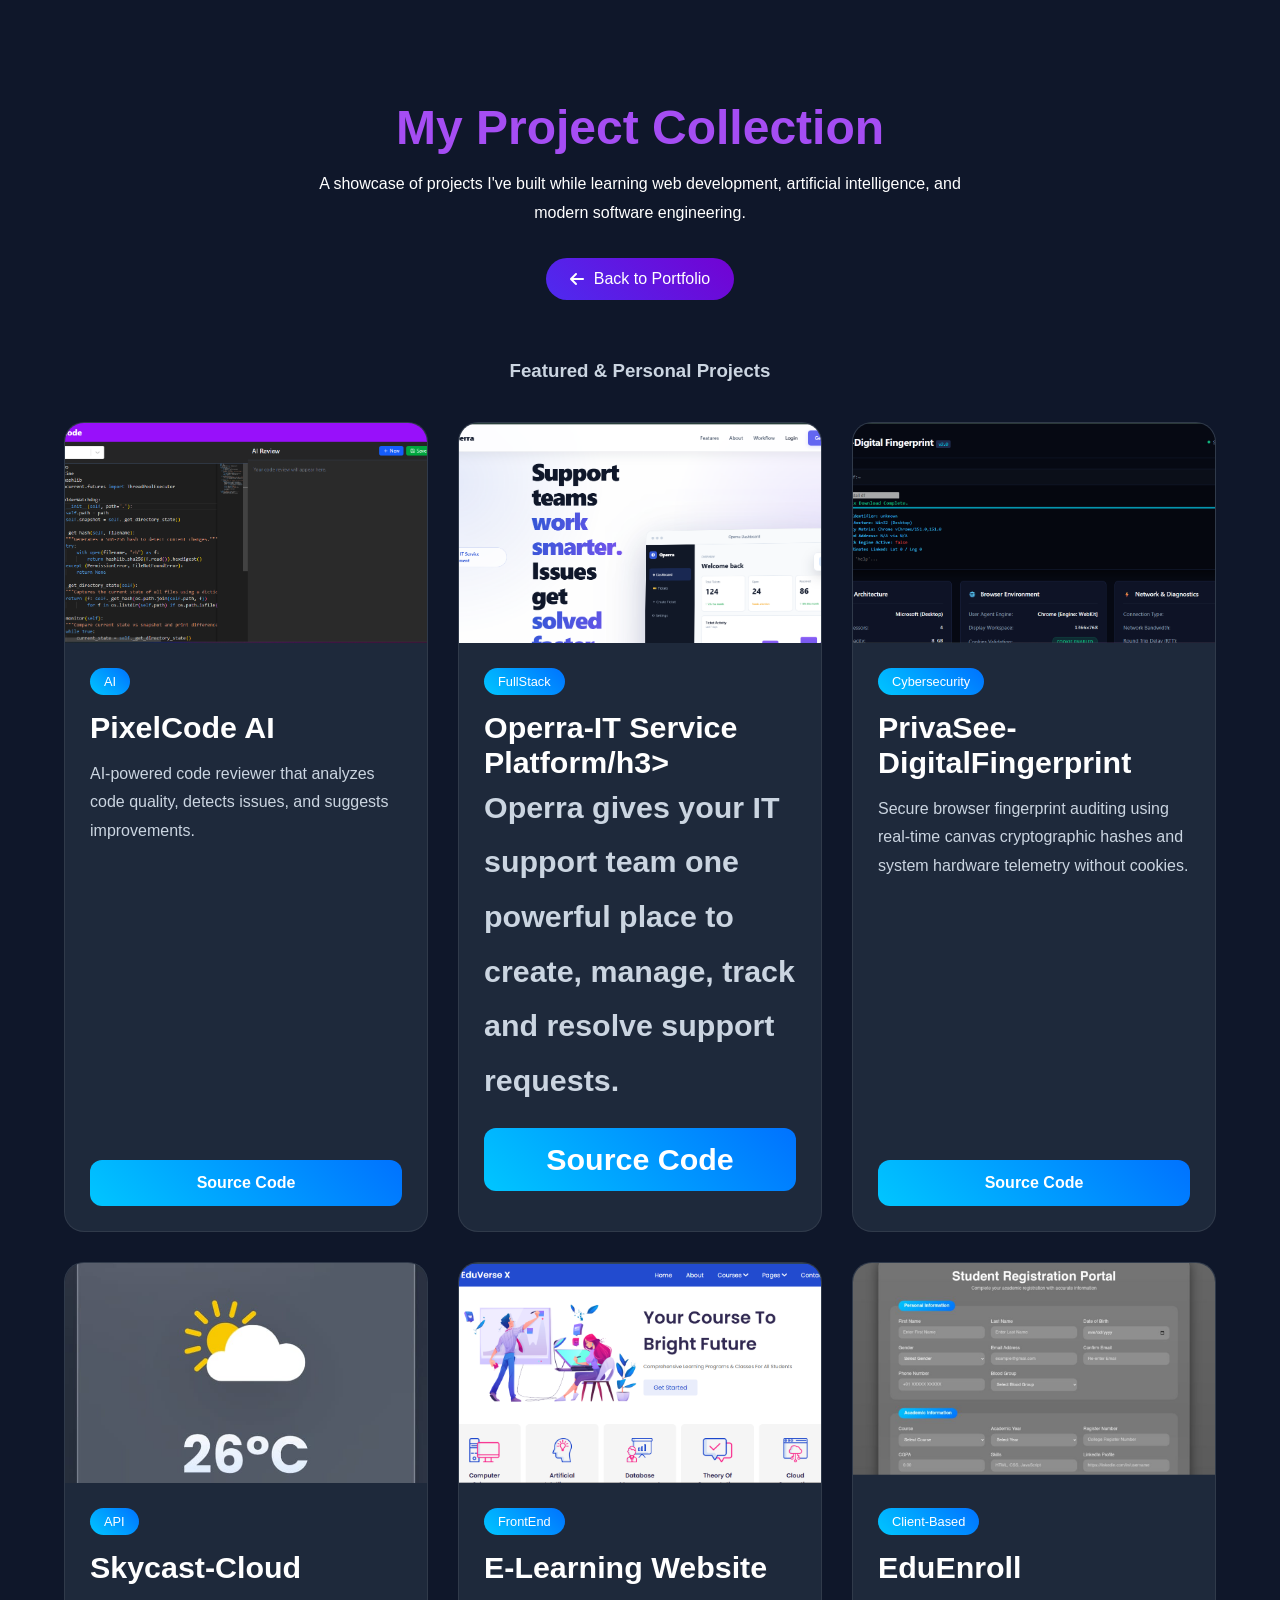
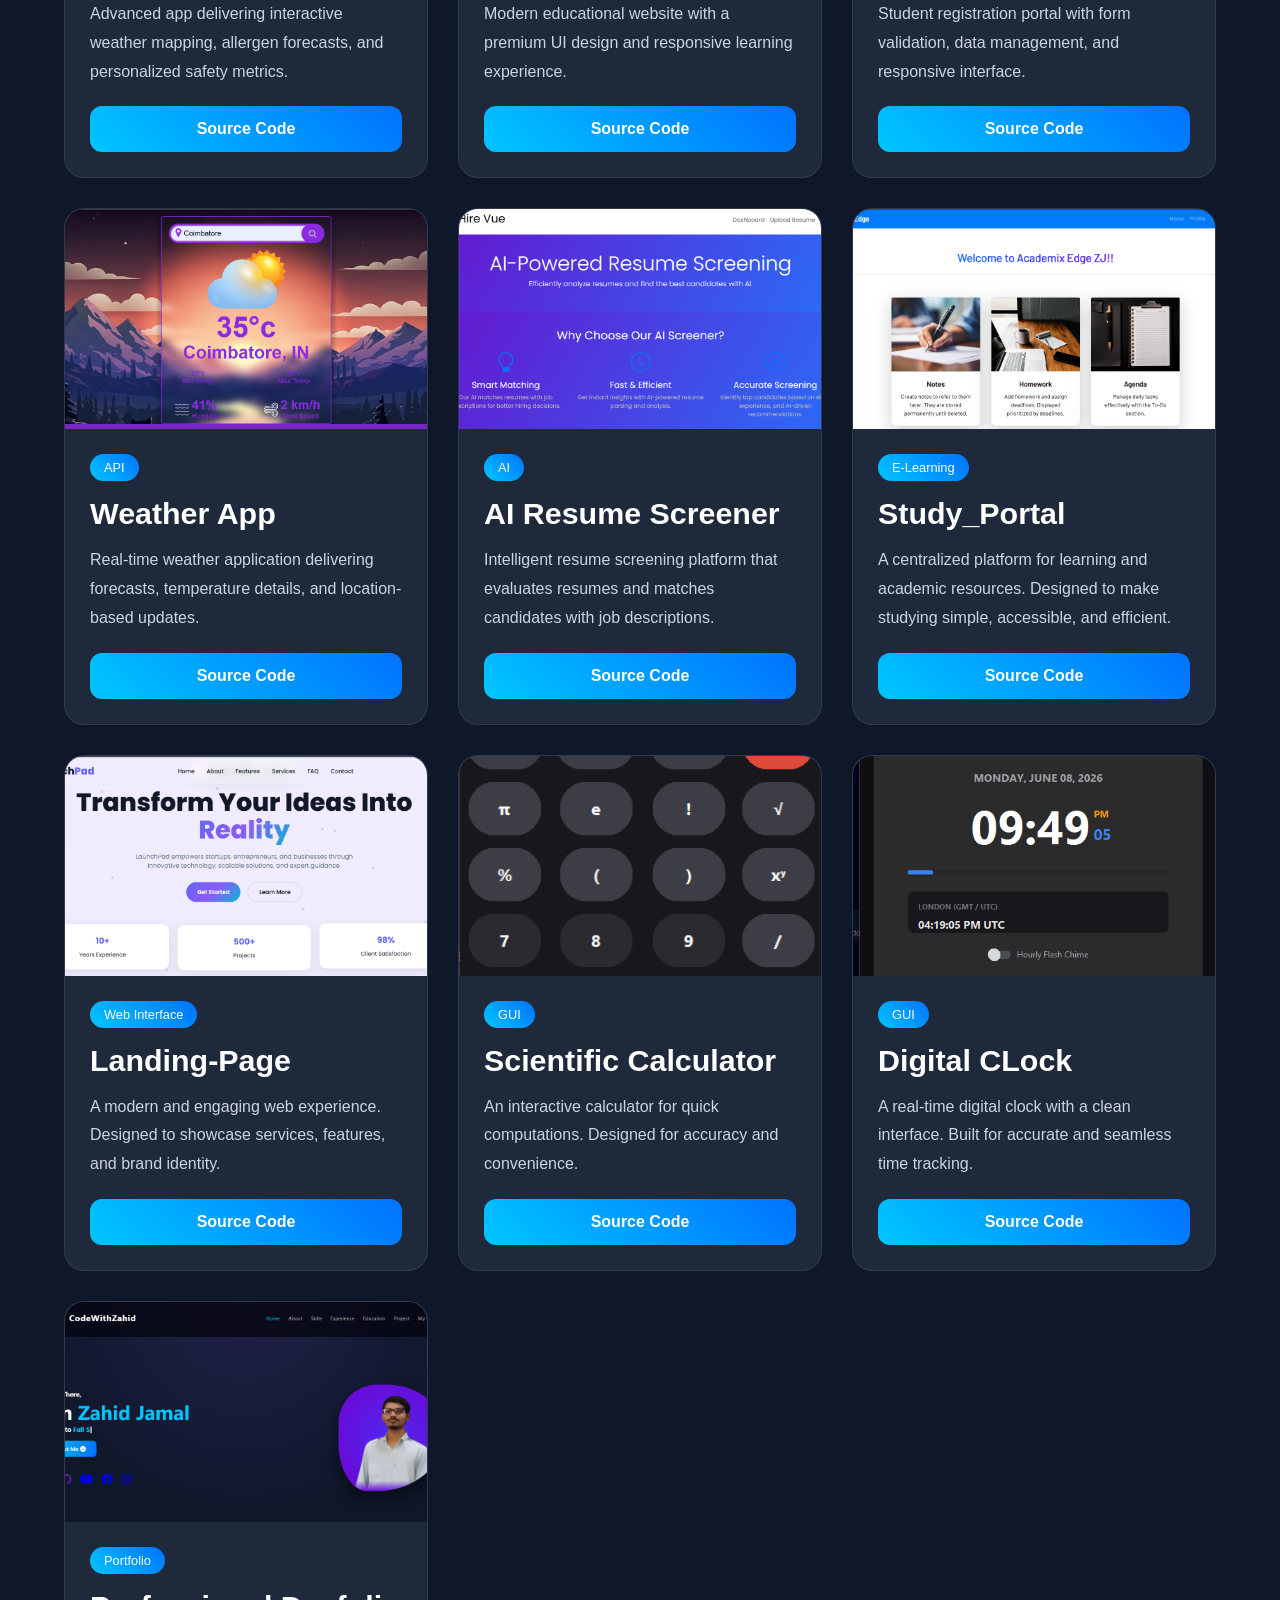
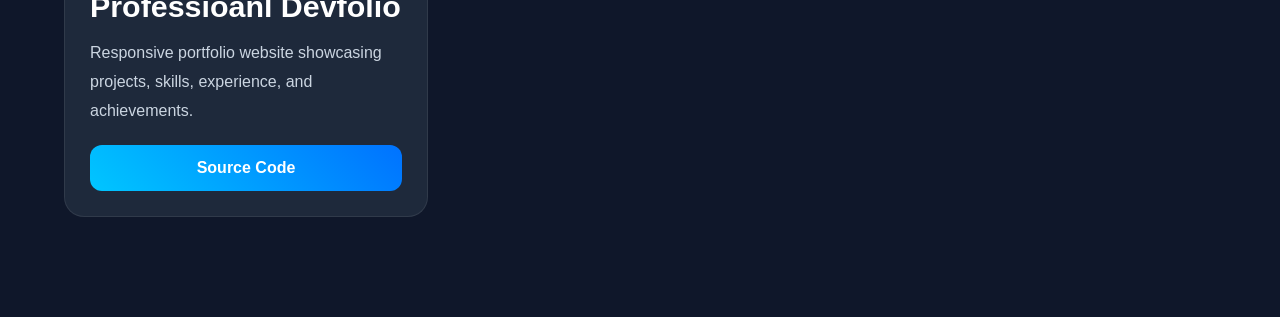
==== commit 329ab3e8: "Added Projects source" ====
--- a/projects.html
+++ b/projects.html
@@ -58,7 +58,55 @@
             </div>
         </div>
 
-         <div class="card">
+        <div class="card">
+            <div class="image-box">
+                <img src="./assets/images/projects/operra-itsm.png" alt="Weather App">
+            </div>
+
+            <div class="content">
+                <span class="tag">FullStack</span>
+
+                <h3>Operra-IT Service Platform/h3>
+
+                <p>
+                    Operra gives your IT support team one powerful place to create, manage, 
+                    track and resolve support requests.
+                </p>
+
+                <div class="buttons">
+
+                    <a href="https://github.com/ZahidJamal-web/Operra-IT_Service_Platform" class="code">
+                        Source Code
+                    </a>
+                </div>
+            </div>
+        </div>
+
+        <div class="card">
+            <div class="image-box">
+                <img src="./assets/images/projects/privasee.png" alt="Weather App">
+            </div>
+
+            <div class="content">
+                <span class="tag">Cybersecurity </span>
+
+                <h3>PrivaSee-DigitalFingerprint</h3>
+
+                <p>
+                     Secure browser fingerprint auditing using real-time canvas 
+                     cryptographic hashes and system hardware telemetry without cookies.
+                </p>
+
+                <div class="buttons">
+
+                    <a href="https://github.com/ZahidJamal-web/PrivaSee-DigitalFingerprint" class="code">
+                        Source Code
+                    </a>
+                </div>
+            </div>
+        </div>
+
+        <div class="card">
             <div class="image-box">
                 <img src="./assets/images/projects/weather-app.jpeg" alt="Weather App">
             </div>
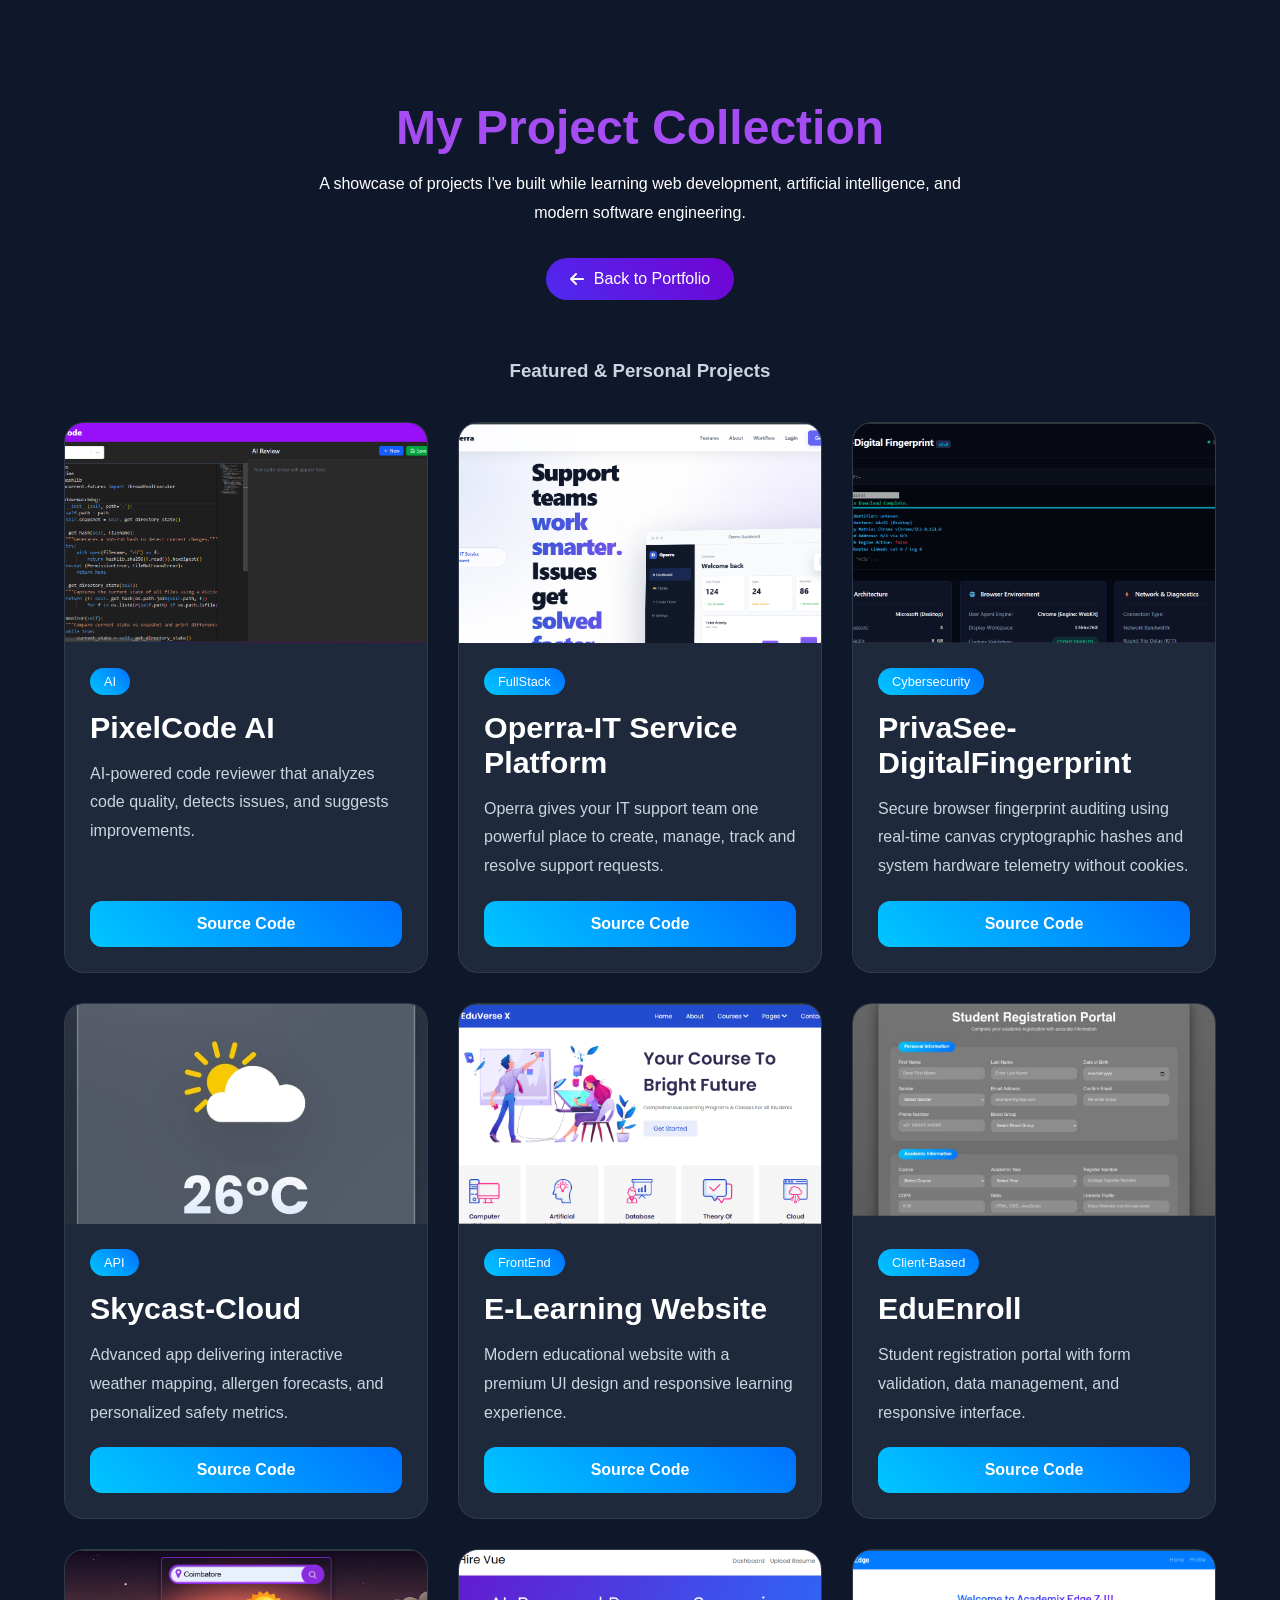
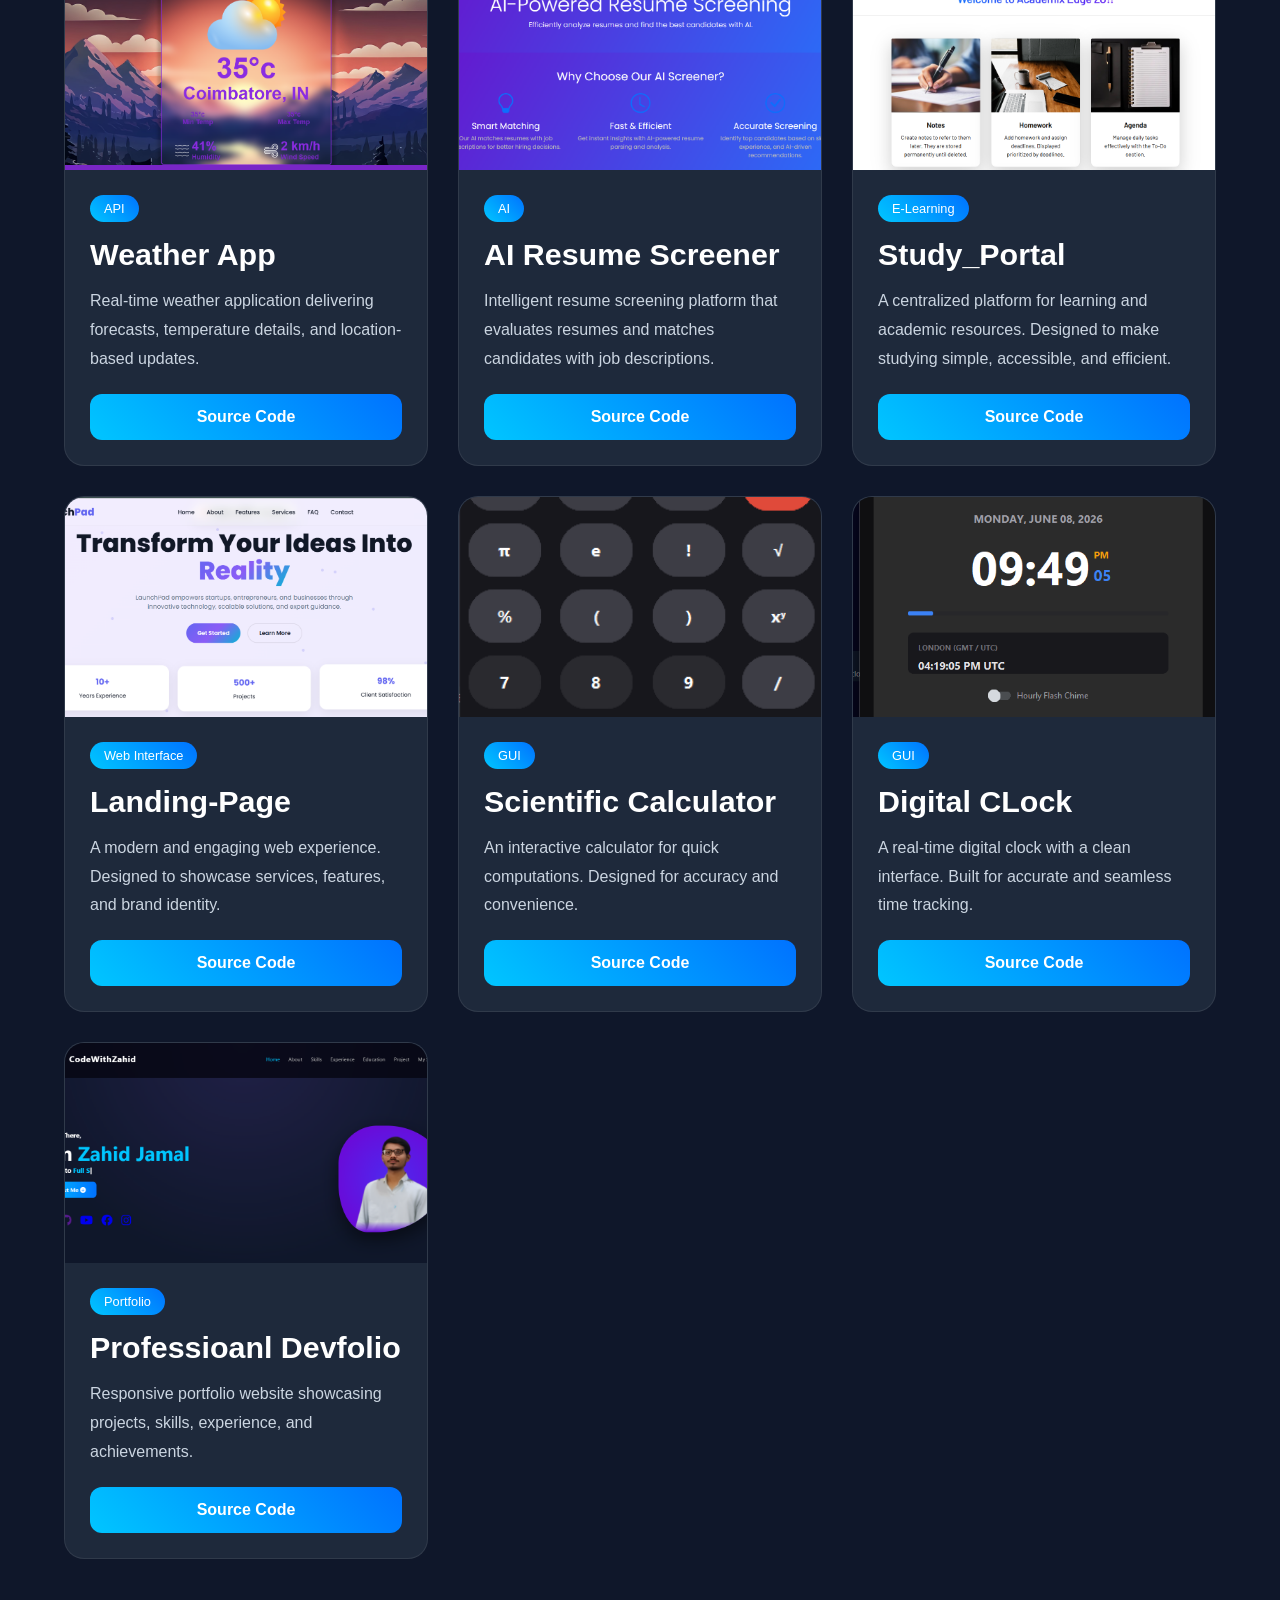
==== commit 385ad57e: "Added Projects source" ====
--- a/projects.html
+++ b/projects.html
@@ -66,7 +66,7 @@
             <div class="content">
                 <span class="tag">FullStack</span>
 
-                <h3>Operra-IT Service Platform/h3>
+                <h3>Operra-IT Service Platform</h3>
 
                 <p>
                     Operra gives your IT support team one powerful place to create, manage, 
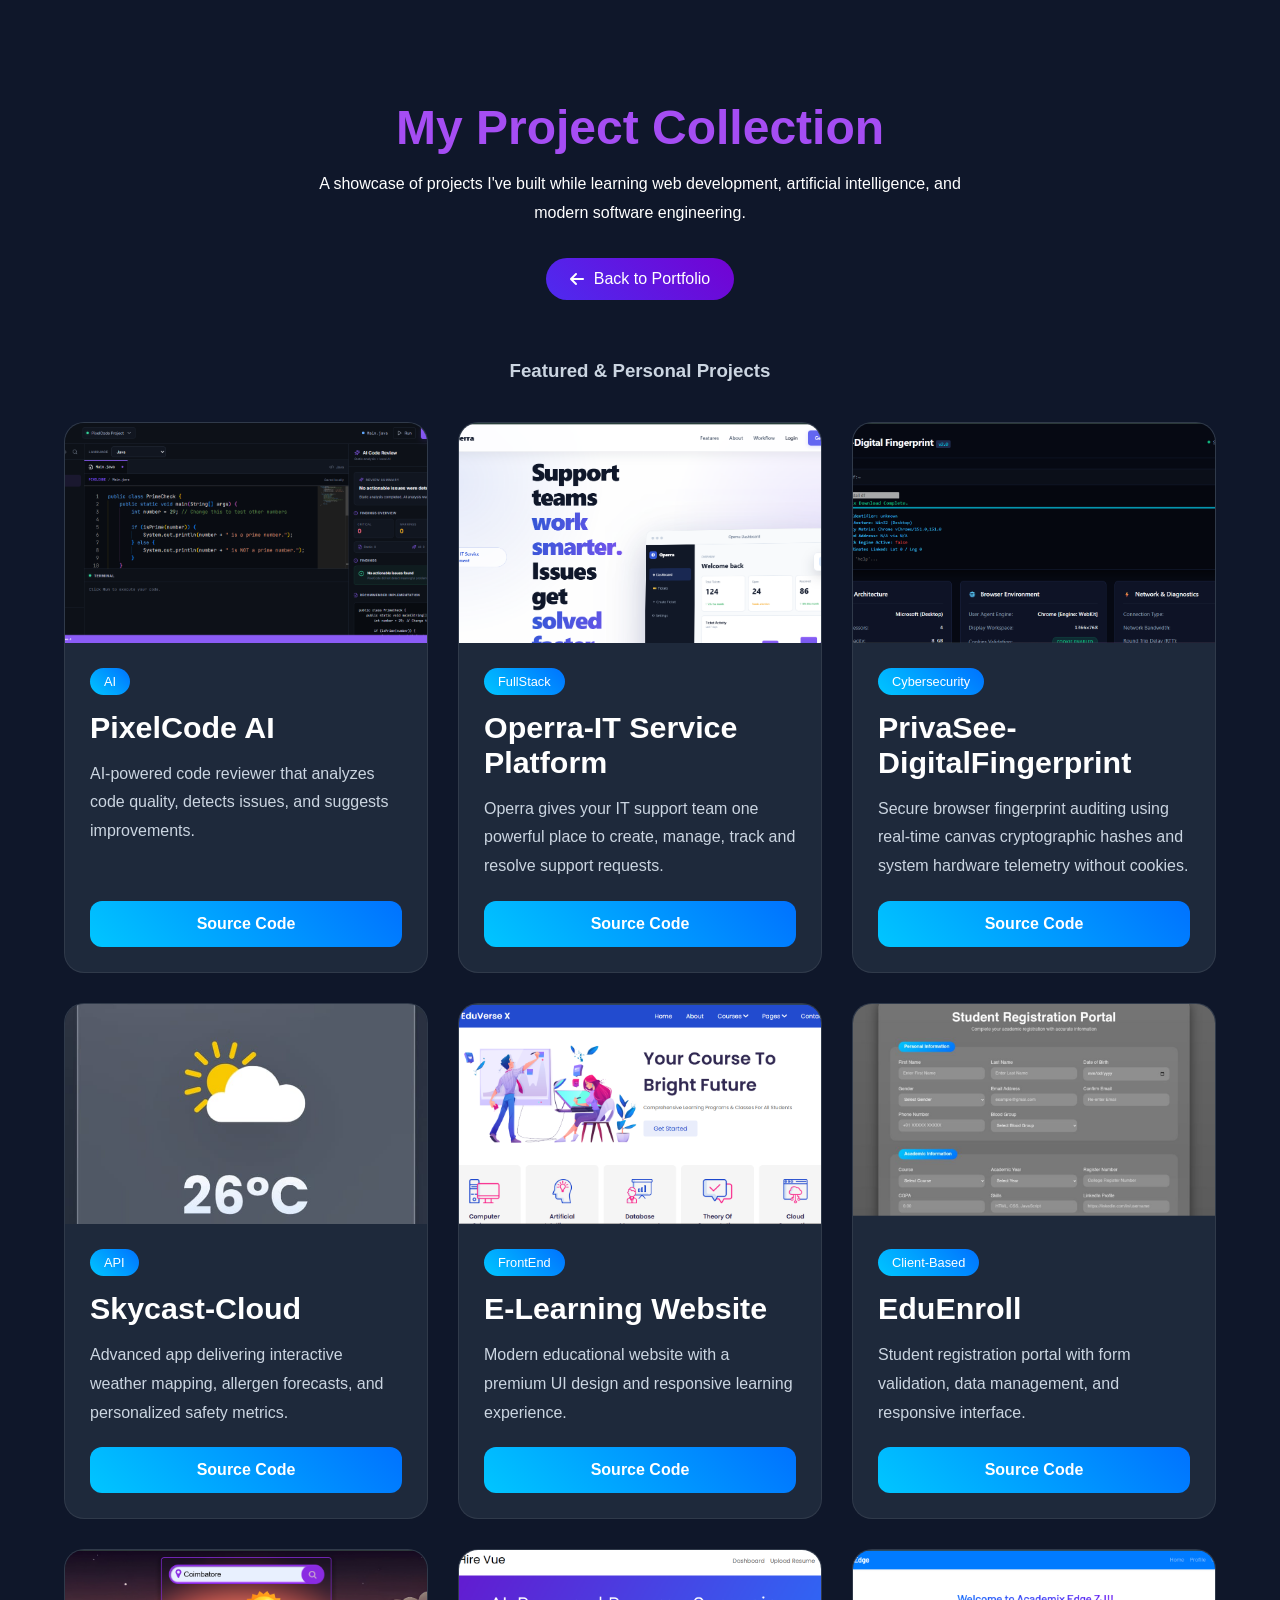
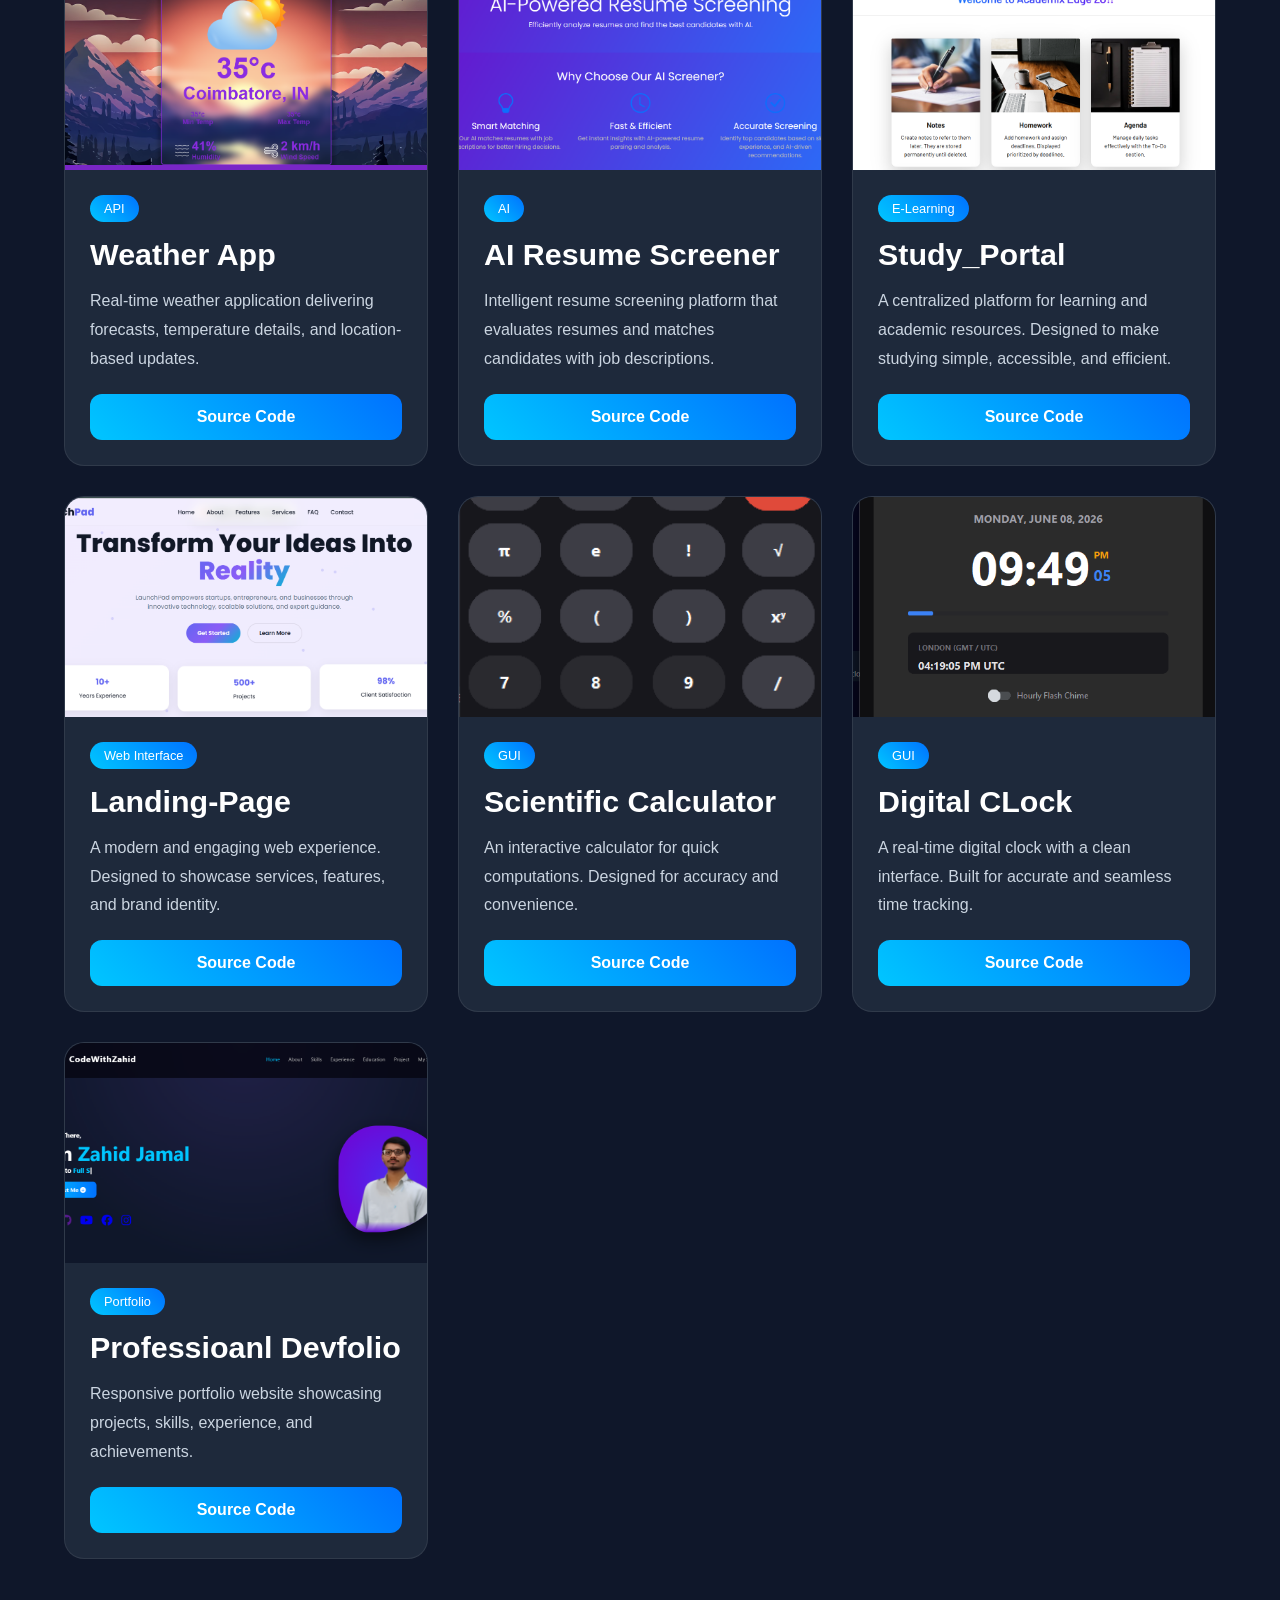
==== commit 42f72ebb: "Added Projects source" ====
--- a/projects.html
+++ b/projects.html
@@ -36,7 +36,7 @@
 
         <div class="card">
             <div class="image-box">
-                <img src="./assets/images/projects/pixelcode.png" alt="PixelCode AI">
+                <img src="./assets/images/projects/pixelcode-ai.png" alt="PixelCode AI">
             </div>
 
             <div class="content">
